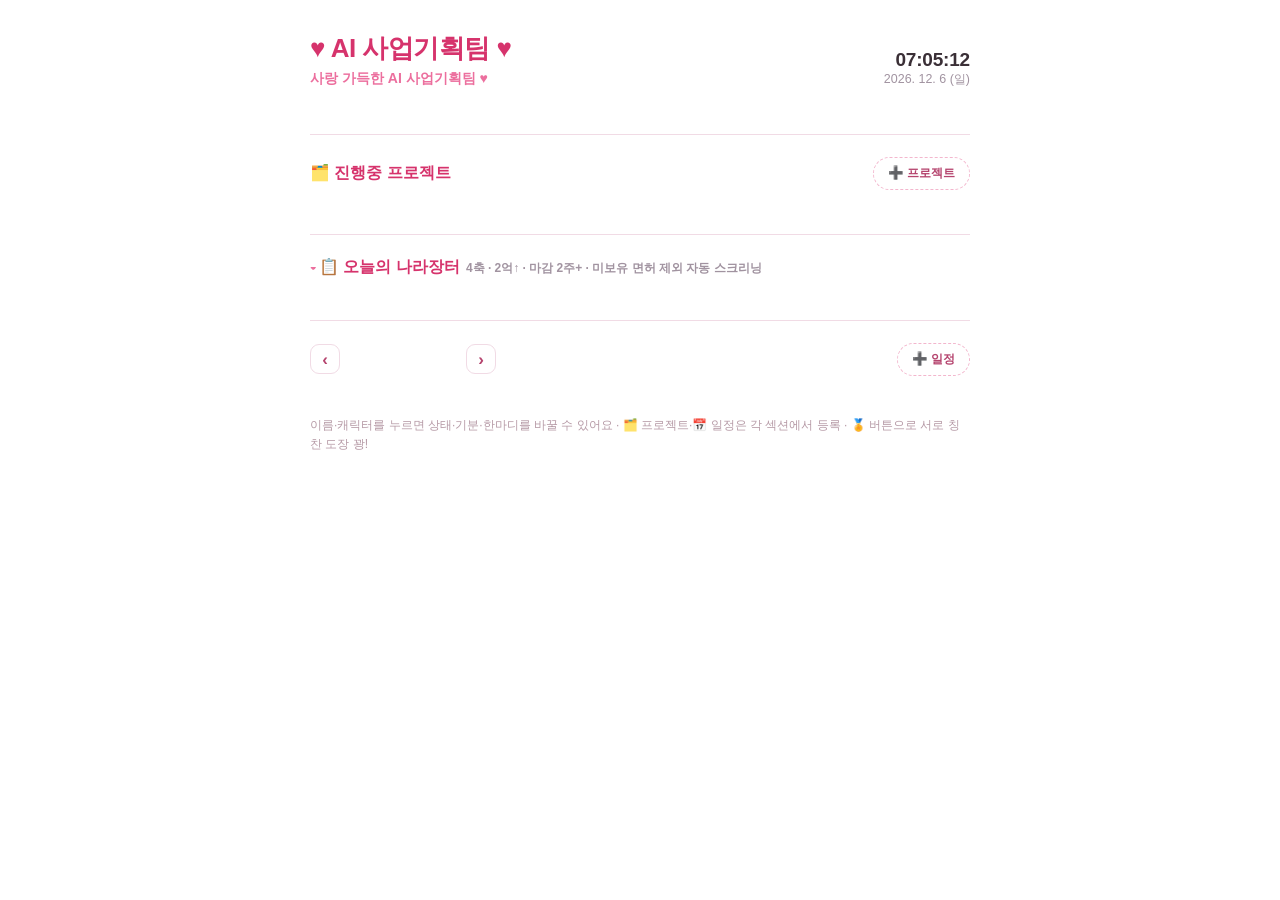
==== index.html @ 20c9d768 "apple-design 검수 반영(모션·rem 타이포·다크모드·접근성) + 나라장터 섹션 원본 병합 보존" ====
<!doctype html>
<html lang="ko">
<head>
<meta charset="utf-8">
<meta name="viewport" content="width=device-width, initial-scale=1">
<title>♥ AI 사업기획팀 ♥ 현황 보드</title>
<link rel="stylesheet" as="style" crossorigin href="https://cdn.jsdelivr.net/gh/orioncactus/pretendard@v1.3.9/dist/web/static/pretendard.min.css">
<style>
  :root{ --ink:#3a2f36; --muted:#a193a0; --line:#f1dbe5; --pink:#ec6f9e; --pink-deep:#d6336c;
    --bg:#ffffff; --surface:#ffffff; --scrim:rgba(80,30,55,.4); --chip:#fdeef4; --chip-ink:#b5446e;
    --ease-out:cubic-bezier(.22,1,.36,1); }
  *{box-sizing:border-box; margin:0; padding:0;}
  html{font-size:100%;}
  body{ font-family:"Pretendard","Pretendard Variable",-apple-system,BlinkMacSystemFont,"Malgun Gothic",sans-serif;
    color:var(--ink); background:var(--bg); min-height:100vh; -webkit-font-smoothing:antialiased; padding:2.125rem 1.375rem 4.375rem;}
  .wrap{max-width:660px; margin:0 auto;}
  .top{display:flex; align-items:flex-end; justify-content:space-between; gap:14px;}
  .title h1{font-size:1.625rem; font-weight:800; letter-spacing:-.02em; line-height:1.1; color:var(--pink-deep);}
  .title p{color:var(--pink); font-size:.875rem; margin-top:7px; font-weight:600;}
  .clock{text-align:right; color:var(--muted); font-size:.78rem;}
  .clock b{display:block; color:var(--ink); font-size:1.1875rem; font-weight:800; letter-spacing:-.01em;}
  .clock .live{display:inline-block; margin-top:5px; font-size:.6875rem; font-weight:700; padding:3px 9px; border-radius:999px;}
  .live.on{background:#e6f7ee; color:#1d9e60;} .live.off{background:#f3eef1; color:#a193a0;}
  .ticker{display:flex; gap:8px; flex-wrap:wrap; margin:16px 0 4px;}
  .tchip{display:inline-flex; align-items:center; gap:6px; background:var(--chip); color:var(--chip-ink); font-weight:700; font-size:.78rem; padding:7px 13px; border-radius:999px;}
  .tchip.heart{animation:beat 1.3s ease-in-out infinite; will-change:transform;} @keyframes beat{0%,100%{transform:scale(1)} 50%{transform:scale(1.08)}}
  .chips{display:flex; gap:16px; margin:18px 2px 6px; flex-wrap:wrap;}
  .chip{cursor:pointer; font-size:.8125rem; color:var(--muted); font-weight:700; padding-bottom:6px; border-bottom:2px solid transparent; user-select:none; display:inline-flex; align-items:center; gap:6px;}
  .chip:hover{color:var(--pink-deep);} .chip.on{color:var(--pink-deep); border-bottom-color:var(--pink);}
  .chip .dot{width:7px; height:7px; border-radius:50%;} .chip b{font-weight:800;}
  .list{margin-top:4px;}
  .member{display:flex; align-items:flex-start; gap:15px; padding:18px 4px;}
  .member + .member{border-top:1px solid var(--line);}
  .avatar{width:56px; height:56px; border-radius:50%; overflow:hidden; flex:none; background:var(--surface); border:2.5px solid var(--c,var(--pink)); cursor:pointer;}
  .avatar img{width:100%; height:100%; object-fit:cover;}
  .info{flex:1; min-width:0;}
  .namerow{display:flex; align-items:center; gap:8px; flex-wrap:wrap;}
  .name{font-weight:800; font-size:1.0625rem; letter-spacing:-.015em; cursor:pointer;} .name:hover{color:var(--pink-deep);}
  .stamps{display:inline-flex; gap:5px; flex-wrap:wrap;}
  .sbadge{background:#fff5d6; border:1px solid #f3e3a8; border-radius:999px; font-size:.71875rem; font-weight:700; color:#9a7b1e; padding:1px 7px;}
  .statusline{margin-top:6px; font-size:.8125rem; font-weight:700; display:flex; align-items:center; gap:7px; flex-wrap:wrap;}
  .statusline .dot{width:9px; height:9px; border-radius:50%; background:var(--c);}
  .statusline .st{color:var(--c); font-weight:800;} .statusline .sub{color:#7a6670;}
  .mood{font-size:.71875rem; font-weight:700; padding:2px 8px; border-radius:999px;}
  .saying{margin-top:10px; font-size:.90625rem; color:#86596b; font-weight:600; line-height:1.5;}
  .saying .q{color:var(--pink); margin-right:6px;} .saying .ph{color:#cdb3bf; font-weight:500;}
  .rcol{flex:none; display:flex; flex-direction:column; align-items:flex-end; gap:6px; text-align:right;}
  .time{color:#c2adb6; font-size:.6875rem;}
  .offw{font-size:.71875rem; font-weight:700;}
  .stampbtn{border:1px solid var(--line); background:var(--surface); border-radius:999px; font:inherit; font-size:.71875rem; font-weight:700; color:#b5446e; padding:5px 10px; cursor:pointer;}
  .stampbtn:hover{background:#fdeef4; border-color:var(--pink);}
  .foot{margin-top:26px; color:#b69aa6; font-size:.75rem; line-height:1.6;}
  .chat{margin-top:30px; border-top:1px solid var(--line); padding-top:22px;}
  .chat-title{font-weight:800; font-size:16px; color:var(--pink-deep); margin-bottom:14px;}
  .chat-log{display:flex; flex-direction:column; gap:14px; max-height:360px; overflow-y:auto; margin-bottom:12px; padding-right:4px;}
  .bubble{align-self:flex-start; max-width:86%;}
  .bwho{font-size:12px; font-weight:800; color:#b5446e; margin:0 0 3px 3px;}
  .bcontent{background:#fdf0f6; border:1px solid #f3d8e6; border-radius:14px; padding:9px 13px; font-size:14px; color:#5b4a52; line-height:1.45;}
  .bcontent img{max-width:100%; border-radius:10px; display:block; margin-top:6px;}
  .bt{font-size:10.5px; color:#c2adb6; margin:4px 0 0 4px;}
  .reacts{display:flex; gap:6px; margin:6px 0 0 2px;}
  .react{border:1px solid var(--line); background:#fff; border-radius:999px; font:inherit; font-size:12px; font-weight:700; color:#7a6670; padding:3px 9px; cursor:pointer;}
  .react:hover{background:#fdeef4; border-color:var(--pink);} .react.has{background:#fde4ee; border-color:#f3b6cd; color:#d6336c;}
  .chat-empty{color:#cdb3bf; font-size:13px; padding:8px 0;}
  .chat-input{display:flex; gap:8px; align-items:center;}
  .who-sel{border:1.5px solid var(--line); border-radius:999px; padding:10px 12px; font:inherit; font-size:13px; font-weight:700; color:#7a6670; outline:0; flex:none; background:#fff; cursor:pointer;}
  .chat-input input[type=text]{flex:1; border:1.5px solid var(--line); border-radius:999px; padding:11px 16px; font:inherit; font-size:14px; outline:0;}
  .chat-input input[type=text]:focus{border-color:var(--pink);}
  .att{border:1.5px solid var(--line); background:#fff; border-radius:50%; width:42px; height:42px; cursor:pointer; font-size:17px; flex:none;}
  .send{border:0; background:var(--pink); color:#fff; font:inherit; font-weight:700; padding:11px 18px; border-radius:999px; cursor:pointer; flex:none;}
  .att-preview img{max-height:90px; border-radius:10px; border:1px solid var(--line); vertical-align:middle;}
  .att-preview button{margin-left:8px; background:#f6e8ef; border:0; border-radius:8px; padding:6px 10px; cursor:pointer; font:inherit; font-size:12px; color:#8a6670;}
  .ov{position:fixed; inset:0; background:var(--scrim); display:flex; align-items:center; justify-content:center; padding:20px; z-index:50; opacity:0; visibility:hidden; pointer-events:none; transition:opacity .22s ease, visibility .22s; -webkit-backdrop-filter:saturate(.92) blur(3px); backdrop-filter:saturate(.92) blur(3px);}
  .ov.open{opacity:1; visibility:visible; pointer-events:auto;}
  .modal{background:var(--surface); border-radius:18px; width:100%; max-width:400px; max-height:88vh; overflow-y:auto; padding:22px; box-shadow:0 24px 60px rgba(120,30,70,.3); transform:scale(.92) translateY(10px); opacity:0; transform-origin:var(--mo,50% 50%); transition:transform .34s var(--ease-out), opacity .2s ease;}
  .ov.open .modal{transform:scale(1) translateY(0); opacity:1;}
  .mhead{display:flex; align-items:center; gap:12px; margin-bottom:14px;}
  .mhead .avatar{width:50px; height:50px; cursor:default;}
  .mhead h3{font-size:1.0625rem; font-weight:800; letter-spacing:-.01em;} .mhead .sub{color:var(--muted); font-size:.75rem; margin-top:2px;}
  .modal label{display:block; font-size:.78rem; font-weight:700; color:#7a6670; margin:14px 0 7px;}
  .opts{display:grid; gap:7px;}
  .opts button{border:1.5px solid var(--line); background:var(--surface); border-radius:11px; padding:9px 4px; cursor:pointer; font:inherit; font-size:.75rem; font-weight:700; color:var(--muted); display:flex; flex-direction:column; align-items:center; gap:4px;}
  .opts button .d{width:9px; height:9px; border-radius:50%;}
  .modal textarea{width:100%; border:1.5px solid var(--line); border-radius:11px; padding:11px 12px; font:inherit; font-size:.875rem; resize:none; outline:0; background:var(--surface); color:var(--ink);} .modal textarea:focus{border-color:var(--pink);}
  .mbtns{display:flex; gap:8px; margin-top:20px;}
  .mbtns .btn{flex:1; border:0; background:var(--pink); color:#fff; font:inherit; font-weight:700; font-size:.8125rem; padding:12px 14px; border-radius:11px; cursor:pointer;}
  .ghost{background:#f6e8ef !important; color:#8a6670 !important;}
  .stampgrid{display:grid; grid-template-columns:repeat(2,1fr); gap:8px;}
  .stampgrid button{border:1.5px solid var(--line); background:var(--surface); border-radius:12px; padding:14px 6px; cursor:pointer; font:inherit; font-size:.8125rem; font-weight:700; color:#7a6670; display:flex; flex-direction:column; align-items:center; gap:6px;}
  .stampgrid button:hover{background:#fff8e6; border-color:#f3e3a8;} .stampgrid .e{font-size:1.5rem;}

  .addchip{cursor:pointer; background:var(--surface); border:1px dashed #f3b6cd; color:#b5446e;}
  .tchip.evt{cursor:pointer;}
  .spin{font-size:1.875rem; font-weight:800; color:var(--pink-deep); text-align:center; padding:22px 0; min-height:84px; display:flex; align-items:center; justify-content:center;}
  .modal input[type=text],.modal input[type=date]{width:100%; border:1.5px solid var(--line); border-radius:11px; padding:11px 12px; font:inherit; font-size:.875rem; outline:0; background:var(--surface); color:var(--ink);}
  .modal select{width:100%; border:1.5px solid var(--line); border-radius:11px; padding:11px 12px; font:inherit; font-size:.875rem; outline:0; background:var(--surface); color:var(--ink); cursor:pointer;}
  .modal input:focus,.modal select:focus{border-color:var(--pink);}
  .proj-sec{margin-top:30px; border-top:1px solid var(--line); padding-top:22px;}
  .proj-head{display:flex; align-items:center; gap:8px; margin-bottom:14px;}
  .proj-title{font-weight:800; font-size:1rem; color:var(--pink-deep);}
  .proj-list{display:flex; flex-direction:column; gap:9px;}
  .proj-item{display:flex; align-items:flex-start; gap:11px; padding:13px 15px; border:1px solid var(--line); border-radius:12px; background:var(--surface); cursor:pointer;}
  .proj-item:hover{border-color:#f3b6cd; background:#fffafc;}
  .proj-item .pj-dot{width:10px; height:10px; border-radius:50%; flex:none; margin-top:4px;}
  .proj-item .pj-body{flex:1; min-width:0;}
  .proj-item .pj-nrow{display:flex; align-items:center; gap:9px; flex-wrap:wrap;}
  .proj-item .pj-name{font-weight:800; font-size:.90625rem; color:#5b4a52;}
  .proj-item .pj-who{font-size:.75rem; font-weight:700; color:#b5446e; background:#fdeef4; border-radius:999px; padding:3px 10px; flex:none;}
  .proj-item .pj-content{margin-top:6px; font-size:.8125rem; color:#7a6670; line-height:1.5; white-space:pre-wrap; word-break:break-word;}
  .proj-item .pj-content.ph{color:#cdb3bf; font-style:normal;}
  .proj-empty{color:#cdb3bf; font-size:.8125rem; padding:6px 2px;}
  .cal-sec{margin-top:30px; border-top:1px solid var(--line); padding-top:22px;}
  .cal-head{display:flex; align-items:center; gap:8px; margin-bottom:14px;}
  .cal-title{font-weight:800; font-size:1rem; color:var(--pink-deep); min-width:110px; text-align:center;}
  .cal-nav{border:1px solid var(--line); background:var(--surface); border-radius:9px; width:30px; height:30px; cursor:pointer; font-size:1.0625rem; color:#b5446e; font-weight:800; line-height:1;}
  .cal-nav:hover{background:#fdeef4; border-color:var(--pink);}
  .cal-add{margin-left:auto; border:1px dashed #f3b6cd; background:var(--surface); color:#b5446e; border-radius:999px; padding:7px 14px; font:inherit; font-weight:700; font-size:.78rem; cursor:pointer;}
  .cal-add:hover{background:#fdeef4;}
  .cal-grid{display:grid; grid-template-columns:repeat(7,1fr); gap:5px;}
  .cal-dow{text-align:center; font-size:.71875rem; font-weight:800; color:#a193a0; padding:3px 0;}
  .cal-cell{min-height:80px; border:1px solid var(--line); border-radius:10px; padding:5px 5px 6px; display:flex; flex-direction:column; gap:3px; background:var(--surface); overflow:hidden; cursor:pointer;}
  .cal-cell:hover{border-color:#f3b6cd;} .cal-cell.empty{background:transparent; border:0; cursor:default;} .cal-cell.empty:hover{border:0;}
  .cal-cell.today{border-color:var(--pink); background:#fdf0f6;}
  .cal-cell.off{background:#f4eff2;} .cal-cell.off.today{background:#fdf0f6;}
  .cal-cell.holiday{background:#fdeeee;} .cal-cell.holiday .cal-daynum{color:#e5586e;}
  .cal-daynum{display:flex; align-items:center; justify-content:space-between; gap:3px; font-size:.6875rem; font-weight:800; color:#8a6670;}
  .cal-cell.sun .cal-daynum{color:#e5586e;} .cal-cell.sat .cal-daynum{color:#6fa8dc;}
  .cal-off{font-size:.53rem; font-weight:800; color:#bfa9b5; background:#e9dfe6; border-radius:5px; padding:1px 4px; letter-spacing:.03em; flex:none;}
  .cal-hol{font-size:.53rem; font-weight:800; color:#e5586e; background:#fbd8d8; border-radius:5px; padding:1px 4px; min-width:0; white-space:nowrap; overflow:hidden; text-overflow:ellipsis;}
  .cal-nat{font-size:.53rem; font-weight:800; color:#6f8fc7; background:#e2ebf8; border-radius:5px; padding:1px 4px; min-width:0; white-space:nowrap; overflow:hidden; text-overflow:ellipsis;}
  .cal-ev{font-size:.65625rem; font-weight:700; color:#fff; border-radius:6px; padding:2px 5px; cursor:pointer; overflow:hidden; line-height:1.3;}
  .cal-ev .ce-who{display:block; font-weight:800; white-space:nowrap; overflow:hidden; text-overflow:ellipsis;}
  .cal-ev .ce-title{display:block; font-weight:600; opacity:.95; white-space:nowrap; overflow:hidden; text-overflow:ellipsis;}
  @media(max-width:520px){ .cal-cell{min-height:60px;} .cal-ev{font-size:.5625rem; padding:1px 3px;} }

  /* ── 오늘의 나라장터 (자동 스크리닝) ── */
  .nara-sec{margin-top:30px; border-top:1px solid var(--line); padding-top:22px;}
  .nara-head{display:flex; justify-content:space-between; align-items:baseline; margin-bottom:12px; flex-wrap:wrap; gap:6px; cursor:pointer; user-select:none;}
  #naraCaret{font-size:.75rem; color:var(--pink); margin-right:3px;}
  .nara-title{font-size:1rem; font-weight:800; color:var(--pink-deep);}
  .nara-title .nara-subt{font-size:.75rem; font-weight:600; color:var(--muted); margin-left:6px;}
  .nara-upd{font-size:.71875rem; color:var(--muted);}
  .nara-list{display:flex; flex-direction:column; gap:9px;}
  .nara-item{display:flex; align-items:center; gap:11px; background:var(--surface); border:1px solid var(--line); border-radius:13px; padding:11px 14px; text-decoration:none; color:var(--ink); transition:transform .1s ease-out, border-color .15s ease, box-shadow .15s ease;}
  .nara-item:hover{border-color:var(--pink); box-shadow:0 2px 10px rgba(236,111,158,.13);}
  .nara-item:active{transform:scale(.99);}
  .nara-score{flex:0 0 auto; width:46px; height:46px; border-radius:11px; display:flex; flex-direction:column; align-items:center; justify-content:center; color:#fff; font-weight:800; font-size:1rem; line-height:1;}
  .nara-score small{font-size:.53rem; font-weight:700; opacity:.95; margin-top:2px;}
  .nara-main{flex:1; min-width:0;}
  .nara-name{font-weight:700; font-size:.84375rem; line-height:1.35; margin-bottom:4px;}
  .nara-meta{font-size:.71875rem; color:var(--muted); display:flex; gap:9px; flex-wrap:wrap; align-items:center;}
  .axis{font-size:.65625rem; font-weight:800; padding:2px 9px; border-radius:20px;}
  .axis-g{background:#e6f7ec; color:#127a3e;} .axis-c{background:#fff3e0; color:#b25e00;} .axis-o{background:#eef1f6; color:#5b6472;}
  .nara-dday{font-weight:800; color:#2f7d3e;}
  .nara-dday.urgent{color:#d6336c;}
  .nara-empty{color:var(--muted); font-size:.8125rem; text-align:center; padding:18px; background:var(--surface); border:1px dashed var(--line); border-radius:13px;}

  /* ── §1 즉시 눌림 피드백 + §16 키보드 포커스 ── */
  button,.chip,.tchip.evt,.proj-item,.cal-cell,.cal-nav,.cal-add,.avatar,.stampbtn,.addchip,.mbtns .btn,.opts button,.stampgrid button,.react{ transition:transform .1s ease-out, background-color .15s ease, border-color .15s ease, color .15s ease; }
  button:active,.chip:active,.tchip.evt:active,.proj-item:active,.cal-nav:active,.cal-add:active,.avatar:active,.stampbtn:active,.addchip:active,.mbtns .btn:active,.opts button:active,.stampgrid button:active,.react:active{ transform:scale(.97); }
  .cal-cell:active{ transform:scale(.98); }
  :focus-visible{ outline:2px solid var(--pink); outline-offset:2px; border-radius:8px; }
  .field-err{ border-color:#e5586e !important; }
  .field-msg{ color:#e5586e; font-size:.71875rem; font-weight:700; margin-top:6px; }

  /* ── §14 접근성: 모션 축소 ── */
  @media (prefers-reduced-motion:reduce){
    .tchip.heart{ animation:none; }
    .ov{ transition:opacity .18s ease, visibility .18s; }
    .modal{ transition:opacity .18s ease; transform:none; }
    .ov.open .modal{ transform:none; }
    button:active,.chip:active,.tchip.evt:active,.proj-item:active,.cal-cell:active,.cal-nav:active,.cal-add:active,.avatar:active,.stampbtn:active,.addchip:active,.mbtns .btn:active,.opts button:active,.stampgrid button:active,.react:active{ transform:none; }
  }
  /* ── §14 접근성: 투명도 축소 ── */
  @media (prefers-reduced-transparency:reduce){
    .ov{ -webkit-backdrop-filter:none; backdrop-filter:none; background:rgba(60,20,40,.62); }
  }
  /* ── §14 접근성: 고대비 ── */
  @media (prefers-contrast:more){
    :root{ --line:#c07a9c; --muted:#6b5560; }
    .cal-cell,.proj-item,.modal,.stampbtn,.opts button,.cal-nav,.stampgrid button{ border-color:#b0678c; }
  }
  /* ── §16 Craft: 다크 모드 ── */
  @media (prefers-color-scheme:dark){
    :root{ --ink:#f2e7ed; --muted:#b79fac; --line:#3a2b34; --pink:#f083ac; --pink-deep:#ff9ec1;
      --bg:#181216; --surface:#241a20; --scrim:rgba(0,0,0,.62); --chip:#3a2530; --chip-ink:#f5a7c5; }
    .sbadge{ background:#3a2f16; border-color:#5c4a1e; color:#e8cf82; }
    .statusline .sub{ color:#c4a9b5; }
    .saying{ color:#d9b9c8; } .saying .ph{ color:#7a6470; }
    .time{ color:#8a7480; }
    .stampbtn:hover{ background:#3a2530; }
    .foot{ color:#9a8490; }
    .proj-item:hover{ background:#2c2028; border-color:#5a3f4c; }
    .proj-item .pj-name{ color:#ecdfe6; }
    .proj-item .pj-who{ background:#3a2530; color:#f5a7c5; }
    .proj-item .pj-content{ color:#c4a9b5; } .proj-item .pj-content.ph{ color:#7a6470; }
    .proj-empty{ color:#7a6470; }
    .cal-nav,.cal-add{ color:#f5a7c5; } .cal-nav:hover,.cal-add:hover{ background:#3a2530; }
    .cal-dow{ color:#b79fac; }
    .cal-cell:hover{ border-color:#5a3f4c; }
    .cal-cell.today{ background:#3a2530; }
    .cal-cell.off{ background:#1f1820; } .cal-cell.off.today{ background:#3a2530; }
    .cal-cell.holiday{ background:#3a1f24; } .cal-cell.holiday .cal-daynum{ color:#ff9b9b; }
    .cal-daynum{ color:#c4a9b5; }
    .cal-cell.sun .cal-daynum{ color:#ff9b9b; } .cal-cell.sat .cal-daynum{ color:#8fbdf0; }
    .cal-off{ background:#332630; color:#a891a0; }
    .cal-hol{ background:#5a2b2b; color:#ffb3b3; }
    .cal-nat{ background:#2a3a52; color:#a9c6ef; }
    .mhead h3{ color:var(--ink); }
    .modal label{ color:#c4a9b5; }
    .opts button{ color:#b79fac; }
    .ghost{ background:#3a2530 !important; color:#e6c8d4 !important; }
    .bcontent{ background:#2c2028; border-color:#3a2b34; color:#e0d0d8; }
    .nara-item:hover{ box-shadow:0 2px 12px rgba(0,0,0,.45); }
    .nara-dday{ color:#5fd08a; } .nara-dday.urgent{ color:#ff9ec1; }
  }
</style>
</head>
<body>
<div class="wrap">
  <div class="top">
    <div class="title"><h1>♥ AI 사업기획팀 ♥</h1><p>사랑 가득한 AI 사업기획팀 ♥</p></div>
    <div class="clock"><b id="clk">--:--</b><span id="cdate"></span></div>
  </div>
  <div class="ticker" id="ticker"></div>
  <div class="list" id="list"></div>
  <div class="proj-sec">
    <div class="proj-head">
      <div class="proj-title">🗂️ 진행중 프로젝트</div>
      <button class="cal-add" id="projAdd">➕ 프로젝트</button>
    </div>
    <div class="proj-list" id="projList"></div>
  </div>
  <div class="nara-sec">
    <div class="nara-head" id="naraHead">
      <div class="nara-title"><span id="naraCaret">▾</span>📋 오늘의 나라장터<span class="nara-subt">4축 · 2억↑ · 마감 2주+ · 미보유 면허 제외 자동 스크리닝</span></div>
      <div class="nara-upd" id="naraUpd"></div>
    </div>
    <div class="nara-list" id="naraList"></div>
  </div>
  <div class="cal-sec">
    <div class="cal-head">
      <button class="cal-nav" id="calPrev">‹</button>
      <div class="cal-title" id="calTitle"></div>
      <button class="cal-nav" id="calNext">›</button>
      <button class="cal-add" id="calAdd">➕ 일정</button>
    </div>
    <div class="cal-grid" id="calGrid"></div>
  </div>
  <div class="foot">이름·캐릭터를 누르면 상태·기분·한마디를 바꿀 수 있어요 · 🗂️ 프로젝트·📅 일정은 각 섹션에서 등록 · 🏅 버튼으로 서로 칭찬 도장 꽝!</div>
</div>

<div class="ov" id="ov">
  <div class="modal">
    <div class="mhead"><div class="avatar"><img id="mFace" src="" alt=""></div><div><h3 id="mTitle"></h3><div class="sub" id="mSub"></div></div></div>
    <label>상태</label>
    <div class="opts" id="stsel" style="grid-template-columns:repeat(2,1fr)"></div>
    <div id="subWrap" style="display:none"><label id="subLabel">세부</label><div class="opts" id="subsel"></div></div>
    <label>오늘의 기분</label>
    <div class="opts" id="moodsel" style="grid-template-columns:repeat(4,1fr)"></div>
    <label>오늘 한마디 💬</label>
    <textarea id="mMsg" rows="2" placeholder="오늘 하고 싶은 말 한마디!"></textarea>
    <div class="mbtns"><button class="btn ghost" id="mCancel">취소</button><button class="btn" id="mSave">저장</button></div>
  </div>
</div>
<div class="ov" id="sov">
  <div class="modal">
    <h3 id="sTitle" style="font-size:16px;font-weight:800;margin-bottom:4px"></h3>
    <div class="sub" style="color:#a193a0;font-size:12px;margin-bottom:14px">칭찬 도장을 꽝! 찍어주세요 🏅</div>
    <div class="stampgrid" id="stampgrid"></div>
    <div class="mbtns"><button class="btn ghost" id="sCancel" style="flex:1">닫기</button></div>
  </div>
</div>

<div class="ov" id="eov"><div class="modal">
  <h3 style="font-size:16px;font-weight:800;margin-bottom:12px">📌 팀 일정 추가</h3>
  <label style="display:block;font-size:12.5px;font-weight:700;color:#7a6670;margin:0 0 7px">일정 이름</label>
  <input type="text" id="evName" placeholder="예) 제안서 마감">
  <label style="display:block;font-size:12.5px;font-weight:700;color:#7a6670;margin:14px 0 7px">날짜</label>
  <input type="date" id="evDate">
  <div class="mbtns"><button class="btn ghost" id="evCancel">취소</button><button class="btn" id="evSave">추가</button></div>
</div></div>
<div class="ov" id="projov"><div class="modal">
  <h3 id="projModalTitle" style="font-size:16px;font-weight:800;margin-bottom:4px">🗂️ 프로젝트 등록</h3>
  <div class="sub" style="color:#a193a0;font-size:12px;margin-bottom:6px">프로젝트 정보와 진행 내용을 기재하세요</div>
  <label>프로젝트명</label>
  <input type="text" id="projName" placeholder="예) JDC sLLM 구축">
  <label>담당</label>
  <select id="projWho"></select>
  <label>📝 내용 (진행상황·할 일·메모)</label>
  <textarea id="projContent" rows="6" placeholder="진행상황, 할 일, 참고사항 등을 자유롭게 적어주세요"></textarea>
  <div class="mbtns"><button class="btn ghost" id="projDelete" style="display:none;flex:0 0 auto;padding:12px 16px">삭제</button><button class="btn ghost" id="projCancel">취소</button><button class="btn" id="projSave">등록</button></div>
</div></div>
<div class="ov" id="calov"><div class="modal">
  <h3 id="calModalTitle" style="font-size:16px;font-weight:800;margin-bottom:4px">📅 일정 추가</h3>
  <div class="sub" style="color:#a193a0;font-size:12px;margin-bottom:6px">누가·무슨 일정·어디·어떤 프로젝트인지 적어주세요</div>
  <label>누구</label>
  <select id="calWho"></select>
  <label>무슨 일정</label>
  <input type="text" id="calTitleIn" placeholder="예) 발주처 미팅, 착수보고회">
  <label>어디 (장소)</label>
  <input type="text" id="calPlace" placeholder="예) 대구시청, 온라인">
  <label>프로젝트</label>
  <select id="calProjSel" style="margin-bottom:8px"><option value="">— 등록된 프로젝트에서 선택 —</option></select>
  <input type="text" id="calProject" placeholder="직접 입력하거나 위에서 선택">
  <label>날짜</label>
  <input type="date" id="calDate">
  <div class="mbtns"><button class="btn ghost" id="calDelete" style="display:none;flex:0 0 auto;padding:12px 16px">삭제</button><button class="btn ghost" id="calCancel">취소</button><button class="btn" id="calSave">추가</button></div>
</div></div>
<div class="ov" id="cov"><div class="modal">
  <h3 style="font-size:16px;font-weight:800;text-align:center">☕ 오늘 커피 룰렛</h3>
  <div style="color:#a193a0;font-size:12px;margin:4px 0 6px;text-align:center">두구두구… 오늘 누가 쏘나!</div>
  <div class="spin" id="spin">☕</div>
  <div class="mbtns"><button class="btn" id="cSpin">돌리기!</button><button class="btn ghost" id="cClose">닫기</button></div>
</div></div>
<script src="https://www.gstatic.com/firebasejs/10.12.2/firebase-app-compat.js"></script>
<script src="https://www.gstatic.com/firebasejs/10.12.2/firebase-database-compat.js"></script>
<script>
const firebaseConfig = {
  apiKey: "AIzaSyDerROVp0gBbuClRdhNAn42uv1FjnoaOKQ",
  authDomain: "young-94e97.firebaseapp.com",
  databaseURL: "https://young-94e97-default-rtdb.asia-southeast1.firebasedatabase.app",
  projectId: "young-94e97",
  storageBucket: "young-94e97.firebasestorage.app",
  messagingSenderId: "320869908269",
  appId: "1:320869908269:web:9a204ef6ae3423e81e5da4"
};

const FACES = {"thinking": "[data-uri]", "happy": "[data-uri]", "sleeping": "[data-uri]", "error": "[data-uri]", "typing": "[data-uri]", "idle": "[data-uri]", "wave": "[data-uri]"};
const STATUSES = { working:"업무중", field:"외근중", meeting:"회의중", resting:"휴식중", leave:"연차" };
const STCOLOR = { working:"#6fa8dc", field:"#2fa39b", meeting:"#a98fda", resting:"#f2906b", leave:"#cf7fa8" };
const SUB = {
  working: { busy:{l:"완전바쁨",e:"🔥",c:"#e5586e"}, busy2:{l:"조금바쁨",e:"⚡",c:"#f2a154"}, free:{l:"한가함",e:"🌿",c:"#6fa8dc"} },
  resting: { coffee:{l:"커피",e:"☕",c:"#b5836a"}, walk:{l:"산책",e:"🌳",c:"#7ba7b5"}, lounge:{l:"휴게실",e:"🛋️",c:"#a98fda"} },
};
const SUBLABEL = { working:"업무 강도", resting:"휴식 종류" };
const MOODS = { good:{l:"기분좋음",e:"😊",c:"#ec6f9e"}, hangover:{l:"숙취",e:"🥴",c:"#9b7fd0"}, dnd:{l:"말걸지마시오",e:"🤐",c:"#e5586e"} };
const STAMPS = { star:{l:"오늘의 일잘러",e:"🏅"}, clap:{l:"수고했어",e:"👏"}, thanks:{l:"고마워",e:"🙏"}, love:{l:"최고야",e:"😍"} };
const REACTIONS = { kk:"ㅋㅋ", up:"👍", heart:"❤️" };
// 출퇴근 시간 [시작, 종료] (시 단위, .5=30분)
const WORKHOURS = { "하이슬":[8,17], "신지영":[8,17], "정서연":[8,17], "지희애":[8.5,17.5] };
// 2026 공휴일(대체공휴일 포함) — 매년 갱신 필요
/* 국경일·기념일(쉬는 날 아님, 근무일). MM-DD 키, 매년 반복 */
const NATIONAL = {};
const HOLIDAYS = { "2026-01-01":"신정","2026-02-16":"설날 연휴","2026-02-17":"설날","2026-02-18":"설날 연휴","2026-03-02":"삼일절 대체","2026-05-05":"어린이날","2026-05-25":"부처님오신날 대체","2026-06-06":"현충일","2026-07-17":"제헌절","2026-08-17":"광복절 대체","2026-09-24":"추석 연휴","2026-09-25":"추석","2026-09-28":"추석 대체","2026-10-05":"개천절 대체","2026-10-09":"한글날","2026-12-25":"성탄절","2027-01-01":"신정","2027-02-08":"설날 연휴","2027-02-09":"설날","2027-02-10":"설날 연휴","2027-03-01":"삼일절","2027-05-05":"어린이날","2027-07-17":"제헌절" };
const SEED = {
  u1:{name:"하이슬", status:"working", sub:"busy",   msg:"오늘 너무 바빠.....", order:1},
  u2:{name:"신지영", status:"meeting", sub:null,     msg:"월루중", order:2},
  u3:{name:"정서연", status:"resting", sub:"coffee", msg:"사장님 나빠요", order:3},
  u4:{name:"지희애", status:"working", sub:"free",   msg:"안녕하세요!", order:4},
};
let DATA=[], PROJECTS=[], filter="all", editId=null, editStatus=null, editSub=null, editMood=null, stampTarget=null;
/* ── 모달 앵커(트리거 위치)·Esc 닫기·인라인 검증 ── */
let lastPoint=null;
document.addEventListener("pointerdown", function(e){ lastPoint={x:e.clientX, y:e.clientY}; }, true);
document.addEventListener("keydown", function(e){ if(e.key==="Escape"){ document.querySelectorAll(".ov.open").forEach(function(o){ o.classList.remove("open"); }); } });
function anchorOv(id){ const ov=document.getElementById(id); if(!ov) return; const modal=ov.querySelector(".modal"); if(!modal) return; if(lastPoint){ const r=modal.getBoundingClientRect(); const ox=Math.max(0,Math.min(r.width, lastPoint.x-r.left)); const oy=Math.max(0,Math.min(r.height, lastPoint.y-r.top)); modal.style.transformOrigin=ox+"px "+oy+"px"; } else { modal.style.transformOrigin="50% 50%"; } document.getElementById(id).classList.add("open"); }
function flagField(id,msg){ const el=document.getElementById(id); if(!el) return; el.classList.add("field-err"); let m=el.parentNode.querySelector('.field-msg[data-for="'+id+'"]'); if(!m){ m=document.createElement("div"); m.className="field-msg"; m.setAttribute("data-for",id); el.insertAdjacentElement("afterend", m); } m.textContent=msg; el.focus(); el.addEventListener("input", function clr(){ el.classList.remove("field-err"); const mm=el.parentNode.querySelector('.field-msg[data-for="'+id+'"]'); if(mm) mm.remove(); el.removeEventListener("input", clr); }); }
function clearFields(id){ const ov=document.getElementById(id); if(!ov) return; ov.querySelectorAll(".field-err").forEach(function(e){ e.classList.remove("field-err"); }); ov.querySelectorAll(".field-msg").forEach(function(e){ e.remove(); }); }
let EVENTS=[], WEATHER=null, COFFEE=null; const DAYMS=86400000;
let CAL=[], calYM=null; const CALPAL=["#e5586e","#6fa8dc","#2fa39b","#cf7fa8","#f2a154","#a98fda","#b5836a"];
const configured = !String(firebaseConfig.apiKey).startsWith("PASTE");
let db=null;

function isLunch(){ const h=new Date().getHours(); return h>=12 && h<13; }
function eff(m){ if(m.status==="leave") return "leave"; return isLunch()? "lunch" : m.status; }
function ago(ts){ if(!ts) return ""; const m=Math.floor((Date.now()-ts)/60000); if(m<1) return "방금"; if(m<60) return m+"분 전"; const h=Math.floor(m/60); if(h<24) return h+"시간 전"; return Math.floor(h/24)+"일 전"; }
function dt(ts){ const d=new Date(ts||Date.now()); const wk=["일","월","화","수","목","금","토"][d.getDay()]; return (d.getMonth()+1)+"/"+d.getDate()+" ("+wk+") "+String(d.getHours()).padStart(2,"0")+":"+String(d.getMinutes()).padStart(2,"0"); }
function esc(t){ return (t||"").replace(/&/g,"&amp;").replace(/</g,"&lt;").replace(/>/g,"&gt;"); }
function fmtm(mins){ const h=Math.floor(mins/60), m=mins%60; return (h>0? h+"시간 ":"")+m+"분"; }
function fmts(sec){ if(sec<0)sec=0; const h=Math.floor(sec/3600), m=Math.floor((sec%3600)/60), x=sec%60; return (h>0? h+"시간 ":"")+((h>0||m>0)? m+"분 ":"")+x+"초"; }

function isOff(m){
  const d=new Date();
  if(isHol(d)) return true;                 // 주말·공휴일
  const wh=WORKHOURS[m.name]||[9,18];
  const nowS=d.getHours()*3600+d.getMinutes()*60+d.getSeconds();
  return nowS >= Math.round(wh[1]*3600);    // 개인 퇴근시간 경과
}
function visual(m){
  if(m.status==="leave" && !isHol(new Date())) return {face:"happy", label:"🌴 연차", c:"#cf7fa8"};
  if(isOff(m)) return {face:"sleeping", label:(isHol(new Date())?"🌴 휴무":"🌙 퇴근"), c:"#8c84a6"};
  const ek=eff(m);
  if(ek==="lunch")   return {face:"sleeping", label:"점심시간", c:"#ec6f9e"};
  if(ek==="field")   return {face:"wave", label:"외근중", c:"#2fa39b"};
  if(ek==="meeting") return {face:"thinking", label:"회의중",  c:"#a98fda"};
  if(ek==="resting"){ const s=SUB.resting[m.sub]||SUB.resting.coffee; return {face:"happy", label:"휴식중", c:"#f2906b", sub:s}; }
  const sk=(m.sub in SUB.working)? m.sub : "free"; const s=SUB.working[sk];
  const face = sk==="busy"?"error" : sk==="busy2"?"typing" : "idle";
  return {face, label:"업무중", c:s.c, sub:s};
}
function offwork(m){
  const d=new Date();
  if(m.status==="leave" && !isHol(d)) return {t:"🌴 연차", c:"#cf7fa8"};
  if(isHol(d)) return {t:"🌙 오늘 휴무", c:"#c2adb6"};
  const wh=WORKHOURS[m.name]||[9,18];
  const startS=Math.round(wh[0]*3600), endS=Math.round(wh[1]*3600);
  const nowS=d.getHours()*3600+d.getMinutes()*60+d.getSeconds();
  if(nowS < startS) return {t:"🌅 출근 전", c:"#c2adb6"};
  if(nowS >= endS) return {t:"🌙 퇴근 완료", c:"#c2adb6"};
  return {t:"🏠 퇴근까지 "+fmts(endS-nowS), c:"#b5446e"};
}

/* 월급날: 매월 5일, 공휴일·주말이면 다음 영업일 */
function ymd(d){ return d.getFullYear()+"-"+String(d.getMonth()+1).padStart(2,"0")+"-"+String(d.getDate()).padStart(2,"0"); }
function isHol(d){ const w=d.getDay(); return w===0||w===6||(ymd(d) in HOLIDAYS); }
function paydayOf(y,mi){ const d=new Date(y,mi,5); while(isHol(d)) d.setDate(d.getDate()+1); return d; }
function nextPayday(){ const t=new Date(); t.setHours(0,0,0,0); let p=paydayOf(t.getFullYear(),t.getMonth()); if(p<t) p=paydayOf(t.getFullYear(),t.getMonth()+1); return p; }

function ticker(){
  const d=new Date(); const nowS=d.getHours()*3600+d.getMinutes()*60+d.getSeconds(); const el=document.getElementById("ticker");
  let main;
  if(isHol(d)) main=(d.getDay()===0||d.getDay()===6)?"🌴 즐거운 주말! 푹 쉬세요":"🌴 오늘은 휴무! 푹 쉬세요";
  else if(nowS < 12*3600) main="🍱 점심까지 "+fmts(12*3600-nowS);
  else if(nowS < 13*3600) main="🍱 맛점 하세요!";
  else main="💪 오후도 화이팅!";
  const dow=d.getDay(); let fri; if(dow===5) fri="🎉 오늘 불금!"; else { let dd=(5-dow+7)%7; if(dd===0) dd=7; fri="🎉 불금까지 D-"+dd; }
  el.innerHTML="";
  el.appendChild(chip(main,"heart")); el.appendChild(chip(fri));
}
function chip(txt,cls){ const sp=document.createElement("span"); sp.className="tchip"+(cls?(" "+cls):""); sp.textContent=txt; return sp; }
function dday(dstr){ if(!dstr) return -999; const t=new Date(); t.setHours(0,0,0,0); const e=new Date(dstr+"T00:00:00"); return Math.round((e-t)/DAYMS); }
function sameDay(ts){ const a=new Date(ts), b=new Date(); return a.getFullYear()===b.getFullYear()&&a.getMonth()===b.getMonth()&&a.getDate()===b.getDate(); }
function renderChips(){
  const order={all:"전체", working:"업무중", field:"외근중", meeting:"회의중", resting:"휴식중", lunch:"점심시간", leave:"연차"};
  const colorOf={working:"#6fa8dc",field:"#2fa39b",meeting:"#a98fda",resting:"#f2906b",lunch:"#ec6f9e",leave:"#cf7fa8"};
  const cnt={all:DATA.length}; for(const k in order) if(k!=="all") cnt[k]=0;
  DATA.forEach(m=>{cnt[eff(m)]=(cnt[eff(m)]||0)+1;});
  const el=document.getElementById("chips"); el.innerHTML="";
  for(const k in order){ const c=document.createElement("div"); c.className="chip"+(filter===k?" on":"");
    c.innerHTML=(colorOf[k]?'<span class="dot" style="background:'+colorOf[k]+'"></span>':"")+order[k]+' <b>'+(cnt[k]||0)+'</b>';
    c.onclick=()=>{filter=k; render();}; el.appendChild(c); }
}
function render(){
  ticker(); renderProjects();
  const wrap=document.getElementById("list"); wrap.innerHTML="";
  const list=DATA.filter(m=> filter==="all"||eff(m)===filter);
  for(const m of list){
    const v=visual(m); const row=document.createElement("div"); row.className="member"; row.style.setProperty("--c",v.c);
    const av=document.createElement("div"); av.className="avatar"; av.innerHTML='<img src="'+FACES[v.face]+'" alt="">'; av.onclick=()=>openEdit(m.id);
    let stampsHtml=""; if(m.stamps){ for(const k in m.stamps){ if(m.stamps[k]>0 && STAMPS[k]) stampsHtml+='<span class="sbadge">'+STAMPS[k].e+' '+m.stamps[k]+'</span>'; } }
    let moodHtml=""; if(m.mood && MOODS[m.mood]){ const mo=MOODS[m.mood]; moodHtml='<span class="mood" style="background:'+mo.c+'1a;color:'+mo.c+'">'+mo.e+' '+mo.l+'</span>'; }
    const subTxt = v.sub? '<span class="sub">· '+v.sub.e+' '+v.sub.l+'</span>' : "";
    const msgTxt = m.msg? esc(m.msg) : '<span class="ph">오늘 한마디를 남겨보세요</span>';
    const info=document.createElement("div"); info.className="info";
    info.innerHTML='<div class="namerow"><span class="name">'+esc(m.name)+'</span><span class="stamps">'+stampsHtml+'</span></div>'+
      '<div class="statusline"><span class="dot"></span><span class="st">'+v.label+'</span>'+subTxt+moodHtml+'</div>'+
      '<div class="saying"><span class="q">💬</span>'+msgTxt+'</div>';
    info.querySelector(".name").onclick=()=>openEdit(m.id);
    const ow=offwork(m);
    const rcol=document.createElement("div"); rcol.className="rcol";
    rcol.innerHTML='<div class="time">'+ago(m.updated)+'</div><div class="offw" data-name="'+esc(m.name)+'" data-status="'+esc(m.status||"")+'" style="color:'+ow.c+'">'+ow.t+'</div>';
    const sb=document.createElement("button"); sb.className="stampbtn"; sb.textContent="🏅 도장"; sb.onclick=(e)=>{ e.stopPropagation(); openStamp(m.id); };
    rcol.appendChild(sb);
    row.appendChild(av); row.appendChild(info); row.appendChild(rcol); wrap.appendChild(row);
  }
  if(!list.length){ wrap.innerHTML='<div style="color:#c9b3bd;padding:40px 0;text-align:center">표시할 팀원이 없어요.</div>'; }
  renderCal();
}
/* ===== 오늘의 나라장터 ===== */
(function(){
  var head=document.getElementById("naraHead"), list=document.getElementById("naraList"), caret=document.getElementById("naraCaret");
  if(!head||!list) return;
  var collapsed=localStorage.getItem("naraCollapsed")==="1";
  function apply(){ list.style.display=collapsed?"none":"flex"; if(caret) caret.textContent=collapsed?"▸":"▾"; }
  apply();
  head.addEventListener("click", function(){ collapsed=!collapsed; localStorage.setItem("naraCollapsed", collapsed?"1":"0"); apply(); });
})();
function naraEsc(s){return String(s||"").replace(/[&<>"]/g,function(c){return {'&':'&amp;','<':'&lt;','>':'&gt;','"':'&quot;'}[c];});}
function renderNara(data){
  var el=document.getElementById("naraList"); if(!el) return;
  var upd=document.getElementById("naraUpd");
  var cand=(data&&data.candidates)||{};
  var today=new Date(); today.setHours(0,0,0,0);
  function daysLeft(c){ if(!c.deadline) return null; var p=String(c.deadline).split("-"); if(p.length!==3) return null; return Math.round((new Date(+p[0],+p[1]-1,+p[2])-today)/864e5); }
  var arr=Object.keys(cand).map(function(k){return cand[k];})
    .filter(function(c){ var d=daysLeft(c); return d===null || d>=14; }) // 마감 촉박(D-14 미만) 공고 제외
    .sort(function(a,b){return (b.score||0)-(a.score||0);});
  if(upd) upd.textContent=(data&&data.meta&&data.meta.updatedAt)?("🔄 자동갱신 "+data.meta.updatedAt):"";
  if(!arr.length){ el.innerHTML='<div class="nara-empty">오늘 매칭된 공고가 없어요 · 매일 아침 자동 수집됩니다 ☀️</div>'; return; }
  el.innerHTML="";
  arr.slice(0,20).forEach(function(c){
    var band=c.score>=70?"#2fb36b":c.score>=40?"#f2a53a":"#b0b0b0";
    var axisCls=c.axisType==="growth"?"axis-g":c.axisType==="cash"?"axis-c":"axis-o";
    var ddHtml="";
    var d=daysLeft(c); if(d!==null){ ddHtml='<span class="nara-dday">마감 D-'+d+'</span>'; }
    var a=document.createElement("a");
    a.className="nara-item"; a.href=c.url||"#"; a.target="_blank"; a.rel="noopener";
    a.innerHTML='<div class="nara-score" style="background:'+band+'">'+(c.score||0)+'<small>'+(c.band||"")+'</small></div>'+
      '<div class="nara-main"><div class="nara-name">'+naraEsc(c.name)+'</div>'+
      '<div class="nara-meta"><span class="axis '+axisCls+'">'+naraEsc(c.axis)+'</span>'+
      '<span>'+naraEsc(c.org)+'</span>'+
      (c.amount?'<span>💰 '+naraEsc(c.amount)+(c.amount==="미공개"?"":"원")+'</span>':'')+
      ddHtml+
      '</div></div>';
    el.appendChild(a);
  });
}
/* ===== 진행중 프로젝트 ===== */
let editProjId=null;
function renderProjects(){
  const el=document.getElementById("projList"); if(!el) return; el.innerHTML="";
  if(!PROJECTS.length){ el.innerHTML='<div class="proj-empty">아직 등록된 프로젝트가 없어요. ➕ 프로젝트로 추가해보세요!</div>'; return; }
  PROJECTS.forEach(function(p){
    const row=document.createElement("div"); row.className="proj-item";
    const whoTxt=(p.who && p.who!=="팀")? esc(p.who) : "팀 공통";
    const contentHtml = p.content? '<div class="pj-content">'+esc(p.content)+'</div>' : '<div class="pj-content ph">클릭해서 내용을 기재하세요</div>';
    row.innerHTML='<span class="pj-dot" style="background:'+memColor(p.who)+'"></span>'+
      '<div class="pj-body"><div class="pj-nrow"><span class="pj-name">'+esc(p.name)+'</span><span class="pj-who">'+whoTxt+'</span></div>'+contentHtml+'</div>';
    row.onclick=function(){ openProjModal(p); };
    el.appendChild(row);
  });
}
function openProjModal(p){
  editProjId = p? p.id : null;
  const sel=document.getElementById("projWho"); sel.innerHTML="";
  const ot=document.createElement("option"); ot.value="팀"; ot.textContent="팀 공통"; sel.appendChild(ot);
  DATA.forEach(function(m){ const o=document.createElement("option"); o.value=m.name; o.textContent=m.name; sel.appendChild(o); });
  document.getElementById("projName").value = p? p.name : "";
  document.getElementById("projContent").value = p? (p.content||"") : "";
  sel.value = p? (p.who||"팀") : "팀";
  document.getElementById("projModalTitle").textContent = p? "🗂️ 프로젝트 편집" : "🗂️ 프로젝트 등록";
  document.getElementById("projSave").textContent = p? "저장" : "등록";
  document.getElementById("projDelete").style.display = p? "block" : "none";
  clearFields("projov"); anchorOv("projov");
}
function saveProject(){
  const name=document.getElementById("projName").value.trim();
  const who=document.getElementById("projWho").value||"팀";
  const content=document.getElementById("projContent").value.trim();
  if(!name){ flagField("projName","프로젝트명을 입력해주세요."); return; }
  const rec={name:name, who:who, content:content||null};
  if(db){
    if(editProjId){ db.ref("projects/"+editProjId).update(rec); } else { db.ref("projects").push(rec); }
  } else {
    if(editProjId){ const p=PROJECTS.find(function(x){return x.id===editProjId;}); if(p) Object.assign(p,rec); }
    else { rec.id="p"+Date.now(); PROJECTS.push(rec); }
    renderProjects();
  }
  document.getElementById("projov").classList.remove("open");
}
function delProject(id){ if(db){ db.ref("projects/"+id).remove(); } else { PROJECTS=PROJECTS.filter(function(p){return p.id!==id;}); renderProjects(); } }
document.getElementById("projAdd").onclick=function(){ openProjModal(null); };
document.getElementById("projSave").onclick=saveProject;
document.getElementById("projDelete").onclick=function(){ if(editProjId && confirm("이 프로젝트를 삭제할까요?")){ delProject(editProjId); document.getElementById("projov").classList.remove("open"); } };
document.getElementById("projCancel").onclick=function(){ document.getElementById("projov").classList.remove("open"); };
document.getElementById("projov").onclick=function(e){ if(e.target.id==="projov") document.getElementById("projov").classList.remove("open"); };

function previewFace(){ let f; if(editStatus==="meeting")f="thinking"; else if(editStatus==="field")f="wave"; else if(editStatus==="resting")f="happy"; else if(editStatus==="leave")f="happy"; else f=(editSub==="busy"?"error":editSub==="busy2"?"typing":"idle"); document.getElementById("mFace").src=FACES[f]; }
function drawModal(){
  const ss=document.getElementById("stsel"); ss.innerHTML="";
  for(const k in STATUSES){ const b=document.createElement("button"); b.innerHTML='<span class="d" style="background:'+STCOLOR[k]+'"></span>'+STATUSES[k];
    if(k===editStatus){ b.style.borderColor=STCOLOR[k]; b.style.background=STCOLOR[k]+"1a"; b.style.color="#3a2f36"; }
    b.onclick=()=>{ editStatus=k; const o=SUB[k]; editSub=o?((editSub in o)?editSub:Object.keys(o)[0]):null; drawModal(); }; ss.appendChild(b); }
  const opts=SUB[editStatus]; document.getElementById("subWrap").style.display=opts?"block":"none";
  if(opts){ document.getElementById("subLabel").textContent=SUBLABEL[editStatus];
    const bs=document.getElementById("subsel"); bs.style.gridTemplateColumns="repeat("+Object.keys(opts).length+",1fr)"; bs.innerHTML="";
    for(const k in opts){ const o=opts[k]; const btn=document.createElement("button"); btn.innerHTML='<span style="font-size:15px">'+o.e+'</span>'+o.l;
      if(k===editSub){ btn.style.borderColor=o.c; btn.style.background=o.c+"1a"; btn.style.color=o.c; }
      btn.onclick=()=>{ editSub=k; drawModal(); }; bs.appendChild(btn); } }
  const ms=document.getElementById("moodsel"); ms.innerHTML=""; const moodList={none:{l:"없음",e:"➖"}}; for(const k in MOODS) moodList[k]=MOODS[k];
  for(const k in moodList){ const o=moodList[k]; const btn=document.createElement("button"); btn.innerHTML='<span style="font-size:16px">'+o.e+'</span>'+o.l;
    const cur=editMood||"none"; if(k===cur){ const cc=o.c||"#a193a0"; btn.style.borderColor=cc; btn.style.background=cc+"1a"; btn.style.color=cc; }
    btn.onclick=()=>{ editMood=(k==="none")?null:k; drawModal(); }; ms.appendChild(btn); }
  previewFace();
}
function openEdit(id){ const m=DATA.find(x=>String(x.id)===String(id)); if(!m) return; editId=m.id; editStatus=m.status; editSub=m.sub; editMood=m.mood||null;
  document.getElementById("mTitle").textContent=m.name;
  document.getElementById("mSub").textContent = isLunch()? "지금은 자동 점심시간 — 13시 이후 이 상태로 표시돼요":"상태·기분을 골라주세요";
  document.getElementById("mMsg").value=m.msg||""; drawModal(); anchorOv("ov"); }
function saveEdit(){ const patch={status:editStatus, sub:editSub||null, mood:editMood||null, msg:document.getElementById("mMsg").value.trim(), updated:Date.now()};
  if(db){ db.ref("members/"+editId).update(patch); } else { const m=DATA.find(x=>String(x.id)===String(editId)); if(m) Object.assign(m,patch); render(); }
  closeModal(); }
document.getElementById("mSave").onclick=saveEdit;
document.getElementById("mCancel").onclick=closeModal;
document.getElementById("ov").onclick=(e)=>{ if(e.target.id==="ov") closeModal(); };
function closeModal(){ document.getElementById("ov").classList.remove("open"); }

function openStamp(id){ const m=DATA.find(x=>String(x.id)===String(id)); if(!m) return; stampTarget=m.id;
  document.getElementById("sTitle").textContent=m.name+"님에게 도장 주기";
  const g=document.getElementById("stampgrid"); g.innerHTML="";
  for(const k in STAMPS){ const o=STAMPS[k]; const btn=document.createElement("button"); btn.innerHTML='<span class="e">'+o.e+'</span>'+o.l; btn.onclick=()=>giveStamp(k); g.appendChild(btn); }
  anchorOv("sov"); }
function giveStamp(k){ if(db){ db.ref("members/"+stampTarget+"/stamps/"+k).transaction(x=>(x||0)+1); }
  else { const m=DATA.find(x=>String(x.id)===String(stampTarget)); if(m){ m.stamps=m.stamps||{}; m.stamps[k]=(m.stamps[k]||0)+1; render(); } }
  document.getElementById("sov").classList.remove("open"); }
document.getElementById("sCancel").onclick=()=>document.getElementById("sov").classList.remove("open");
document.getElementById("sov").onclick=(e)=>{ if(e.target.id==="sov") document.getElementById("sov").classList.remove("open"); };

function openEventModal(){ document.getElementById("evName").value=""; document.getElementById("evDate").value=""; anchorOv("eov"); }
function addEvent(){ const n=document.getElementById("evName").value.trim(); const dd=document.getElementById("evDate").value; if(!n||!dd) return; if(db) db.ref("events").push({name:n,date:dd}); else { EVENTS.push({id:"e"+Date.now(),name:n,date:dd}); render(); } document.getElementById("eov").classList.remove("open"); }
function delEvent(id){ if(db) db.ref("events/"+id).remove(); else { EVENTS=EVENTS.filter(function(e){return e.id!==id;}); render(); } }
document.getElementById("evSave").onclick=addEvent;
document.getElementById("evCancel").onclick=function(){ document.getElementById("eov").classList.remove("open"); };

/* ===== 팀 캘린더 ===== */
function memColor(name){ const i=DATA.findIndex(function(m){return m.name===name;}); return i>=0? CALPAL[i%CALPAL.length] : "#b5a0ab"; }
function calTip(e){ return [e.who, e.title, e.place?("@"+e.place):"", e.project?("["+e.project+"]"):""].filter(Boolean).join(" · "); }
function renderCal(){
  if(!calYM){ const t=new Date(); calYM={y:t.getFullYear(), m:t.getMonth()}; }
  const y=calYM.y, m=calYM.m;
  document.getElementById("calTitle").textContent=y+"년 "+(m+1)+"월";
  const grid=document.getElementById("calGrid"); grid.innerHTML="";
  ["일","월","화","수","목","금","토"].forEach(function(d,i){ const el=document.createElement("div"); el.className="cal-dow"; el.textContent=d; if(i===0)el.style.color="#e5586e"; if(i===6)el.style.color="#6fa8dc"; grid.appendChild(el); });
  const startDow=new Date(y,m,1).getDay(); const days=new Date(y,m+1,0).getDate();
  const today=new Date(); const isThisMonth=(today.getFullYear()===y && today.getMonth()===m);
  for(let i=0;i<startDow;i++){ const c=document.createElement("div"); c.className="cal-cell empty"; grid.appendChild(c); }
  for(let dnum=1; dnum<=days; dnum++){
    const dateStr=y+"-"+String(m+1).padStart(2,"0")+"-"+String(dnum).padStart(2,"0");
    const dcell=new Date(y,m,dnum); const dow=dcell.getDay(); const holName=HOLIDAYS[ymd(dcell)]; const natName=NATIONAL[String(m+1).padStart(2,"0")+"-"+String(dnum).padStart(2,"0")]; const off=isHol(dcell);
    const c=document.createElement("div"); c.className="cal-cell"+(dow===0?" sun":dow===6?" sat":"")+(off?" off":"")+(holName?" holiday":"")+((isThisMonth&&today.getDate()===dnum)?" today":"");
    let tag="";
    if(holName) tag='<span class="cal-hol" title="'+esc(holName)+'">'+esc(holName)+'</span>';
    else if(natName) tag='<span class="cal-nat" title="'+esc(natName)+'">'+esc(natName)+'</span>'+(off?'<span class="cal-off">휴무</span>':'');
    else if(off) tag='<span class="cal-off">휴무</span>';
    c.innerHTML='<div class="cal-daynum">'+dnum+tag+'</div>';
    CAL.filter(function(e){return e.date===dateStr;}).forEach(function(e){
      const ev=document.createElement("div"); ev.className="cal-ev"; ev.style.background=memColor(e.who);
      ev.innerHTML=(e.who?'<span class="ce-who">'+esc(e.who)+'</span>':"")+'<span class="ce-title">'+esc(e.title||"")+'</span>'; ev.title=calTip(e);
      ev.onclick=function(evt){ evt.stopPropagation(); showCalEvent(e); }; c.appendChild(ev);
    });
    c.onclick=function(){ openCalModal(dateStr); };
    grid.appendChild(c);
  }
}
let editCalId=null;
function showCalEvent(e){ openCalModal(e.date, e); }
function openCalModal(dateStr, ev){
  editCalId = ev? ev.id : null;
  const sel=document.getElementById("calWho"); sel.innerHTML="";
  DATA.forEach(function(m){ const o=document.createElement("option"); o.value=m.name; o.textContent=m.name; sel.appendChild(o); });
  const ot=document.createElement("option"); ot.value="전체"; ot.textContent="전체/기타"; sel.appendChild(ot);
  document.getElementById("calTitleIn").value = ev? (ev.title||"") : "";
  document.getElementById("calPlace").value = ev? (ev.place||"") : "";
  document.getElementById("calProject").value = ev? (ev.project||"") : "";
  const psel=document.getElementById("calProjSel"); psel.innerHTML='<option value="">— 등록된 프로젝트에서 선택 —</option>';
  PROJECTS.forEach(function(p){ const o=document.createElement("option"); o.value=p.name; o.textContent=p.name; psel.appendChild(o); });
  psel.value = (ev && ev.project && PROJECTS.some(function(p){return p.name===ev.project;})) ? ev.project : "";
  document.getElementById("calDate").value = ev? (ev.date||"") : (dateStr||"");
  sel.value = ev? (ev.who||"전체") : "전체";
  document.getElementById("calModalTitle").textContent = ev? "📅 일정 수정" : "📅 일정 추가";
  document.getElementById("calSave").textContent = ev? "저장" : "추가";
  document.getElementById("calDelete").style.display = ev? "block" : "none";
  clearFields("calov"); anchorOv("calov");
}
function saveCalEvent(){
  const who=document.getElementById("calWho").value;
  const title=document.getElementById("calTitleIn").value.trim();
  const place=document.getElementById("calPlace").value.trim();
  const project=document.getElementById("calProject").value.trim();
  const date=document.getElementById("calDate").value;
  if(!title){ flagField("calTitleIn","무슨 일정인지 입력해주세요."); return; }
  if(!date){ flagField("calDate","날짜를 선택해주세요."); return; }
  const rec={who:who||"전체", title:title, place:place||null, project:project||null, date:date};
  if(db){
    if(editCalId){ db.ref("cal/"+editCalId).update(rec); } else { db.ref("cal").push(rec); }
  } else {
    if(editCalId){ const e=CAL.find(function(x){return x.id===editCalId;}); if(e) Object.assign(e,rec); }
    else { rec.id="cal"+Date.now(); CAL.push(rec); }
    renderCal();
  }
  document.getElementById("calov").classList.remove("open");
}
function delCalEvent(id){ if(db){ db.ref("cal/"+id).remove(); } else { CAL=CAL.filter(function(e){return e.id!==id;}); renderCal(); } }
document.getElementById("calPrev").onclick=function(){ calYM.m--; if(calYM.m<0){ calYM.m=11; calYM.y--; } renderCal(); };
document.getElementById("calNext").onclick=function(){ calYM.m++; if(calYM.m>11){ calYM.m=0; calYM.y++; } renderCal(); };
document.getElementById("calAdd").onclick=function(){ openCalModal("", null); };
document.getElementById("calProjSel").onchange=function(){ if(this.value) document.getElementById("calProject").value=this.value; };
document.getElementById("calSave").onclick=saveCalEvent;
document.getElementById("calDelete").onclick=function(){ if(editCalId && confirm("이 일정을 삭제할까요?")){ delCalEvent(editCalId); document.getElementById("calov").classList.remove("open"); } };
document.getElementById("calCancel").onclick=function(){ document.getElementById("calov").classList.remove("open"); };
document.getElementById("calov").onclick=function(e){ if(e.target.id==="calov") document.getElementById("calov").classList.remove("open"); };
document.getElementById("eov").onclick=function(e){ if(e.target.id==="eov") document.getElementById("eov").classList.remove("open"); };
function openCoffee(){ document.getElementById("spin").textContent="☕"; anchorOv("cov"); }
function spinCoffee(){ const names=DATA.map(function(m){return m.name;}); if(!names.length) return; const disp=document.getElementById("spin"); let k=0; const total=22;
  const iv=setInterval(function(){ disp.textContent=names[Math.floor(Math.random()*names.length)]+" ?"; k++; if(k>=total){ clearInterval(iv); const w=names[Math.floor(Math.random()*names.length)]; disp.innerHTML="\u2615 <b>"+w+"</b>님 당첨!"; if(db) db.ref("coffee").set({winner:w, t:Date.now()}); else { COFFEE={winner:w,t:Date.now()}; render(); } } }, 85); }
document.getElementById("cSpin").onclick=spinCoffee;
document.getElementById("cClose").onclick=function(){ document.getElementById("cov").classList.remove("open"); };
document.getElementById("cov").onclick=function(e){ if(e.target.id==="cov") document.getElementById("cov").classList.remove("open"); };
function wicon(c){ if(c===0) return "\u2600\uFE0F"; if(c<=2) return "\uD83C\uDF24\uFE0F"; if(c===3) return "\u2601\uFE0F"; if(c<=48) return "\uD83C\uDF2B\uFE0F"; if(c<=57) return "\uD83C\uDF26\uFE0F"; if(c<=67) return "\uD83C\uDF27\uFE0F"; if(c<=77) return "\u2744\uFE0F"; if(c<=82) return "\uD83C\uDF26\uFE0F"; if(c<=86) return "\u2744\uFE0F"; return "\u26C8\uFE0F"; }
function fetchWeather(){ fetch("https://api.open-meteo.com/v1/forecast?latitude=35.8714&longitude=128.6014&current=temperature_2m,weather_code&timezone=Asia%2FSeoul").then(function(r){return r.json();}).then(function(j){ if(j&&j.current){ WEATHER=wicon(j.current.weather_code)+" 대구 "+Math.round(j.current.temperature_2m)+"\u00B0"; ticker(); } }).catch(function(){}); }
function tickOffwork(){ const els=document.querySelectorAll(".offw"); els.forEach(function(el){ const ow=offwork({name:el.getAttribute("data-name"), status:el.getAttribute("data-status")}); el.textContent=ow.t; el.style.color=ow.c; }); }
function clock(){ const d=new Date(); document.getElementById("clk").textContent=String(d.getHours()).padStart(2,"0")+":"+String(d.getMinutes()).padStart(2,"0")+":"+String(d.getSeconds()).padStart(2,"0");
  const wk=["일","월","화","수","목","금","토"][d.getDay()]; document.getElementById("cdate").textContent=d.getFullYear()+". "+(d.getMonth()+1)+". "+d.getDate()+" ("+wk+")"; }
function start(){
  clock(); setInterval(()=>{ clock(); ticker(); tickOffwork(); }, 1000); setInterval(()=>{ if(!document.querySelector(".ov.open")) render(); }, 30000);
  if(configured){
    firebase.initializeApp(firebaseConfig); db=firebase.database();
    db.ref("members").on("value", snap=>{ const v=snap.val(); if(!v){ db.ref("members").set(SEED); return; }
      DATA=Object.keys(v).map(k=>Object.assign({id:k}, v[k])).sort((a,b)=>(a.order||0)-(b.order||0)); render(); });
    db.ref("events").on("value", snap=>{ const v=snap.val()||{}; EVENTS=Object.keys(v).map(k=>Object.assign({id:k}, v[k])); render(); });
    db.ref("cal").on("value", snap=>{ const v=snap.val()||{}; CAL=Object.keys(v).map(k=>Object.assign({id:k}, v[k])); renderCal(); });
    db.ref("projects").on("value", snap=>{ const v=snap.val()||{}; PROJECTS=Object.keys(v).map(k=>Object.assign({id:k}, v[k])); renderProjects(); });
    db.ref("narajangteo").on("value", snap=>{ renderNara(snap.val()||{}); });
    db.ref("coffee").on("value", snap=>{ COFFEE=snap.val()||null; render(); });
  } else {
    DATA=Object.keys(SEED).map(k=>Object.assign({id:k}, SEED[k], {updated:Date.now()})).sort((a,b)=>a.order-b.order);
    render();
  }
}
start();
</script>
</body>
</html>
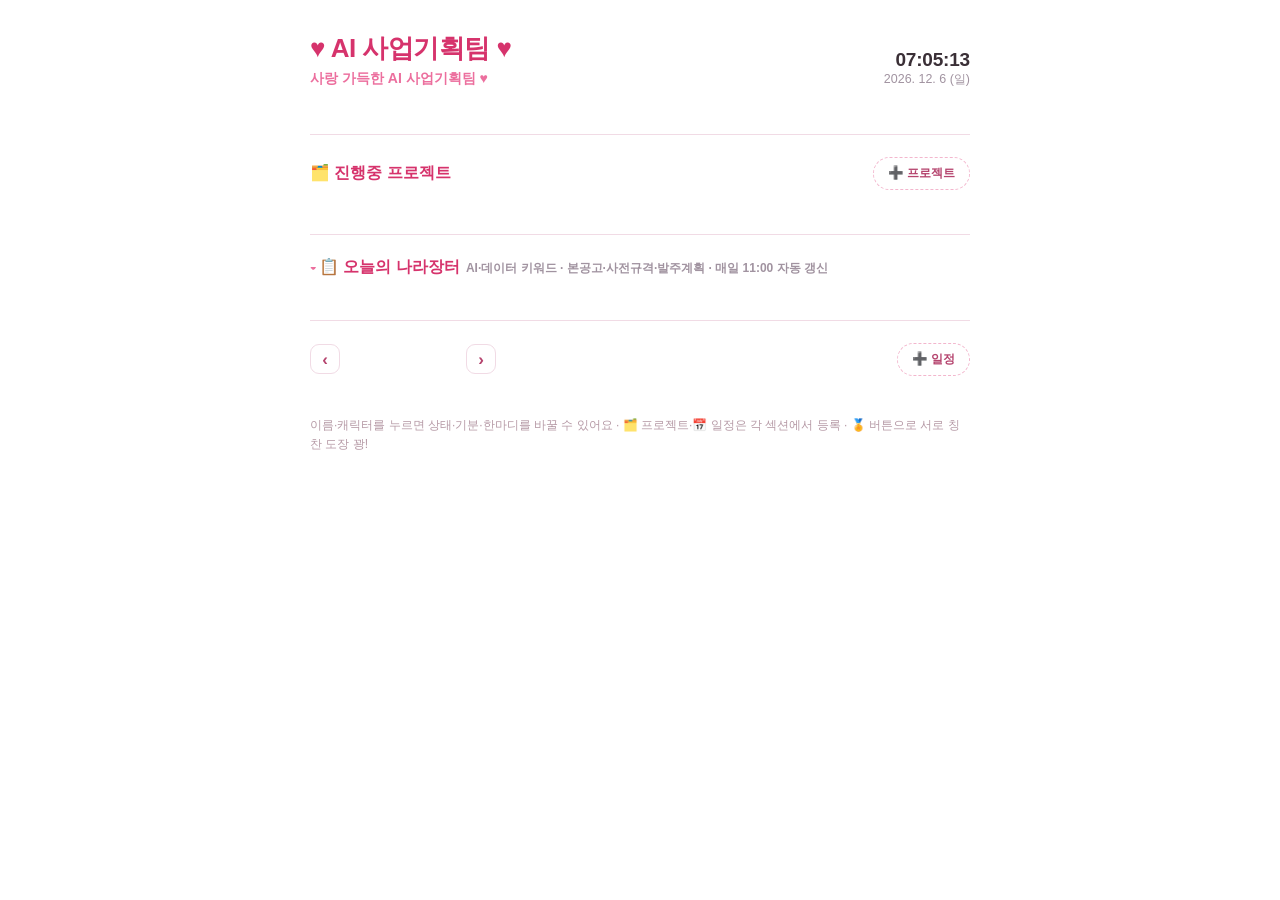
==== commit 3cfc2e82: "나라장터 섹션을 Firebase /nara 피드로 전환 (PC 예약작업 11:00 자동 갱신) - renderNara: /narajangteo → /nara, 종류 배지·수요기관·" ====
--- a/index.html
+++ b/index.html
@@ -151,6 +151,8 @@
   .nara-meta{font-size:.71875rem; color:var(--muted); display:flex; gap:9px; flex-wrap:wrap; align-items:center;}
   .axis{font-size:.65625rem; font-weight:800; padding:2px 9px; border-radius:20px;}
   .axis-g{background:#e6f7ec; color:#127a3e;} .axis-c{background:#fff3e0; color:#b25e00;} .axis-o{background:#eef1f6; color:#5b6472;}
+  .nara-kind{font-size:.68rem; font-weight:800; letter-spacing:-.02em;}
+  .nara-tag{font-size:.6rem; font-weight:800; color:#b25e00; background:#fff3e0; border-radius:6px; padding:1px 5px; white-space:nowrap;}
   .nara-dday{font-weight:800; color:#2f7d3e;}
   .nara-dday.urgent{color:#d6336c;}
   .nara-empty{color:var(--muted); font-size:.8125rem; text-align:center; padding:18px; background:var(--surface); border:1px dashed var(--line); border-radius:13px;}
@@ -233,7 +235,7 @@
   </div>
   <div class="nara-sec">
     <div class="nara-head" id="naraHead">
-      <div class="nara-title"><span id="naraCaret">▾</span>📋 오늘의 나라장터<span class="nara-subt">4축 · 2억↑ · 마감 2주+ · 미보유 면허 제외 자동 스크리닝</span></div>
+      <div class="nara-title"><span id="naraCaret">▾</span>📋 오늘의 나라장터<span class="nara-subt">AI·데이터 키워드 · 본공고·사전규격·발주계획 · 매일 11:00 자동 갱신</span></div>
       <div class="nara-upd" id="naraUpd"></div>
     </div>
     <div class="nara-list" id="naraList"></div>
@@ -468,30 +470,40 @@
 })();
 function naraEsc(s){return String(s||"").replace(/[&<>"]/g,function(c){return {'&':'&amp;','<':'&lt;','>':'&gt;','"':'&quot;'}[c];});}
 function renderNara(data){
+  // 데이터: Firebase /nara = { meta:{updatedAt,days,count,...}, items:{key:{kind,name,dem,org,amount,budget,deadline,dlLabel,contract,sw,axis,axisType,url,no,biz,reNtce}} }
+  // 수집기: 프로젝트1\나라장터_대시보드_갱신.py (PC 예약작업 NaraDashboard_1100, 매일 11:00)
   var el=document.getElementById("naraList"); if(!el) return;
   var upd=document.getElementById("naraUpd");
-  var cand=(data&&data.candidates)||{};
+  var items=(data&&data.items)||{};
   var today=new Date(); today.setHours(0,0,0,0);
   function daysLeft(c){ if(!c.deadline) return null; var p=String(c.deadline).split("-"); if(p.length!==3) return null; return Math.round((new Date(+p[0],+p[1]-1,+p[2])-today)/864e5); }
-  var arr=Object.keys(cand).map(function(k){return cand[k];})
-    .filter(function(c){ var d=daysLeft(c); return d===null || d>=14; }) // 마감 촉박(D-14 미만) 공고 제외
-    .sort(function(a,b){return (b.score||0)-(a.score||0);});
-  if(upd) upd.textContent=(data&&data.meta&&data.meta.updatedAt)?("🔄 자동갱신 "+data.meta.updatedAt):"";
-  if(!arr.length){ el.innerHTML='<div class="nara-empty">오늘 매칭된 공고가 없어요 · 매일 아침 자동 수집됩니다 ☀️</div>'; return; }
+  var KCOL={"본공고":"#ec6f9e","사전규격":"#6fa8dc","발주계획":"#a98fda"};
+  var KORD={"본공고":0,"사전규격":1,"발주계획":2};
+  var arr=Object.keys(items).map(function(k){return items[k];})
+    .filter(function(c){ var d=daysLeft(c); return d===null || d>=0; }) // 마감 지난 공고만 제외
+    .sort(function(a,b){ var s=(b.score||0)-(a.score||0); if(s) return s;
+      var k=(KORD[a.kind]||9)-(KORD[b.kind]||9); if(k) return k;
+      var da=daysLeft(a), db=daysLeft(b); if(da!==null&&db!==null&&da!==db) return da-db;
+      return (b.budget||0)-(a.budget||0); });
+  if(upd){ var m=(data&&data.meta)||{}; upd.textContent=m.updatedAt?("🔄 "+m.updatedAt+" 갱신 · 최근 "+(m.days||7)+"일 "+arr.length+"건"):""; }
+  if(!arr.length){ el.innerHTML='<div class="nara-empty">최근 등록된 AI·데이터 공고가 없어요 · 매일 11:00 자동 수집됩니다 ☀️</div>'; return; }
   el.innerHTML="";
-  arr.slice(0,20).forEach(function(c){
-    var band=c.score>=70?"#2fb36b":c.score>=40?"#f2a53a":"#b0b0b0";
+  arr.slice(0,40).forEach(function(c){
     var axisCls=c.axisType==="growth"?"axis-g":c.axisType==="cash"?"axis-c":"axis-o";
-    var ddHtml="";
-    var d=daysLeft(c); if(d!==null){ ddHtml='<span class="nara-dday">마감 D-'+d+'</span>'; }
-    var a=document.createElement("a");
-    a.className="nara-item"; a.href=c.url||"#"; a.target="_blank"; a.rel="noopener";
-    a.innerHTML='<div class="nara-score" style="background:'+band+'">'+(c.score||0)+'<small>'+(c.band||"")+'</small></div>'+
-      '<div class="nara-main"><div class="nara-name">'+naraEsc(c.name)+'</div>'+
+    var d=daysLeft(c), ddHtml="";
+    if(d!==null){ ddHtml='<span class="nara-dday'+(d<7?" urgent":"")+'">'+naraEsc(c.dlLabel||"마감")+' D-'+d+'</span>'; }
+    else if(c.deadline){ ddHtml='<span class="nara-dday">'+naraEsc(c.dlLabel||"")+' '+naraEsc(c.deadline)+'</span>'; }
+    var a=document.createElement(c.url?"a":"div");
+    a.className="nara-item"; if(c.url){ a.href=c.url; a.target="_blank"; a.rel="noopener"; }
+    a.innerHTML='<div class="nara-score" style="background:'+(KCOL[c.kind]||"#b0b0b0")+'"><span class="nara-kind">'+naraEsc(c.kind||"")+'</span><small>'+naraEsc(c.biz||"")+'</small></div>'+
+      '<div class="nara-main"><div class="nara-name">'+naraEsc(c.name)+(c.reNtce==="Y"?' <span class="nara-tag">재공고</span>':'')+'</div>'+
       '<div class="nara-meta"><span class="axis '+axisCls+'">'+naraEsc(c.axis)+'</span>'+
-      '<span>'+naraEsc(c.org)+'</span>'+
-      (c.amount?'<span>💰 '+naraEsc(c.amount)+(c.amount==="미공개"?"":"원")+'</span>':'')+
+      '<span>'+naraEsc(c.dem||c.org)+'</span>'+
+      '<span>💰 '+naraEsc(c.amount||"미공개")+'</span>'+
+      (c.contract?'<span>'+naraEsc(c.contract)+'</span>':'')+
+      (c.sw==="Y"?'<span class="nara-tag">SW사업</span>':'')+
       ddHtml+
+      (!c.url&&c.no?'<span>No. '+naraEsc(c.no)+'</span>':'')+
       '</div></div>';
     el.appendChild(a);
   });
@@ -691,7 +703,7 @@
     db.ref("events").on("value", snap=>{ const v=snap.val()||{}; EVENTS=Object.keys(v).map(k=>Object.assign({id:k}, v[k])); render(); });
     db.ref("cal").on("value", snap=>{ const v=snap.val()||{}; CAL=Object.keys(v).map(k=>Object.assign({id:k}, v[k])); renderCal(); });
     db.ref("projects").on("value", snap=>{ const v=snap.val()||{}; PROJECTS=Object.keys(v).map(k=>Object.assign({id:k}, v[k])); renderProjects(); });
-    db.ref("narajangteo").on("value", snap=>{ renderNara(snap.val()||{}); });
+    db.ref("nara").on("value", snap=>{ renderNara(snap.val()||{}); });
     db.ref("coffee").on("value", snap=>{ COFFEE=snap.val()||null; render(); });
   } else {
     DATA=Object.keys(SEED).map(k=>Object.assign({id:k}, SEED[k], {updated:Date.now()})).sort((a,b)=>a.order-b.order);
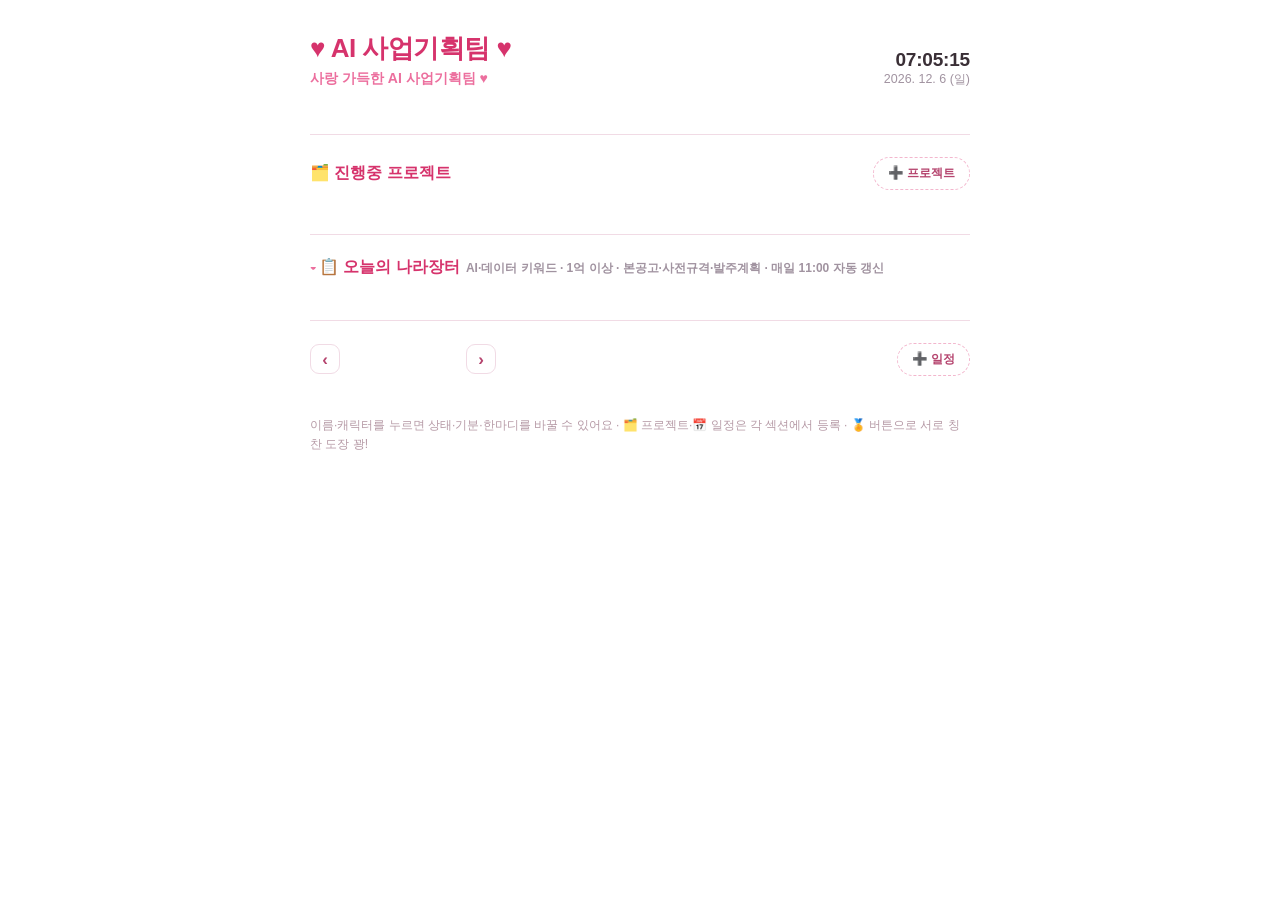
==== commit a1efa38a: "나라장터 섹션: 예산 1억원 이상만 표시 - 수집기 MIN_BUDGET=1억(미공개 제외) + 대시보드 렌더에도 동일 기준 적용 - 부제에 "1억 이상" 명시  Co-Authore" ====
--- a/index.html
+++ b/index.html
@@ -235,7 +235,7 @@
   </div>
   <div class="nara-sec">
     <div class="nara-head" id="naraHead">
-      <div class="nara-title"><span id="naraCaret">▾</span>📋 오늘의 나라장터<span class="nara-subt">AI·데이터 키워드 · 본공고·사전규격·발주계획 · 매일 11:00 자동 갱신</span></div>
+      <div class="nara-title"><span id="naraCaret">▾</span>📋 오늘의 나라장터<span class="nara-subt">AI·데이터 키워드 · 1억 이상 · 본공고·사전규격·발주계획 · 매일 11:00 자동 갱신</span></div>
       <div class="nara-upd" id="naraUpd"></div>
     </div>
     <div class="nara-list" id="naraList"></div>
@@ -480,7 +480,7 @@
   var KCOL={"본공고":"#ec6f9e","사전규격":"#6fa8dc","발주계획":"#a98fda"};
   var KORD={"본공고":0,"사전규격":1,"발주계획":2};
   var arr=Object.keys(items).map(function(k){return items[k];})
-    .filter(function(c){ var d=daysLeft(c); return d===null || d>=0; }) // 마감 지난 공고만 제외
+    .filter(function(c){ var d=daysLeft(c); return (d===null || d>=0) && (c.budget||0)>=1e8; }) // 마감 지난 공고 · 1억 미만 제외
     .sort(function(a,b){ var s=(b.score||0)-(a.score||0); if(s) return s;
       var k=(KORD[a.kind]||9)-(KORD[b.kind]||9); if(k) return k;
       var da=daysLeft(a), db=daysLeft(b); if(da!==null&&db!==null&&da!==db) return da-db;
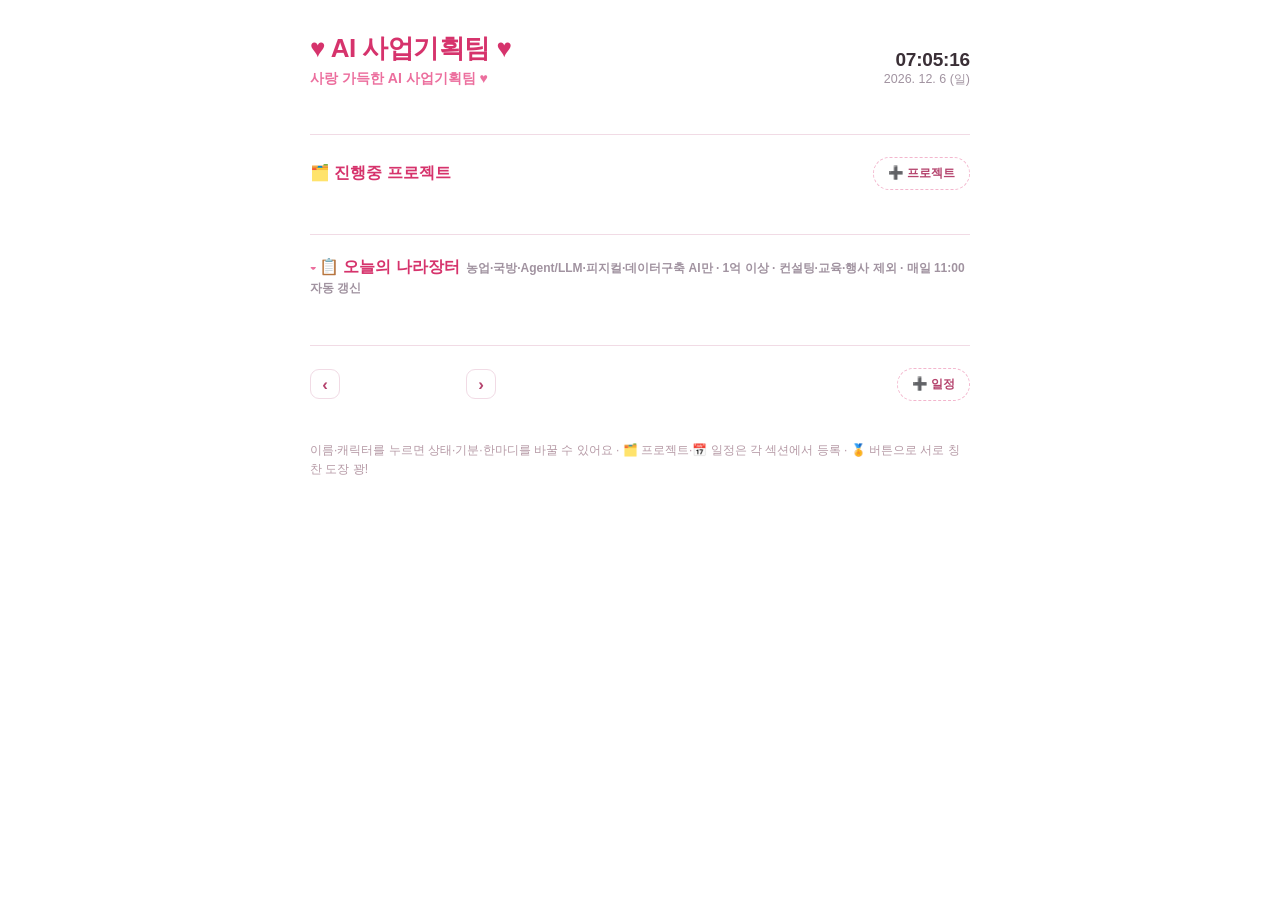
==== commit 910354ef: "나라장터 섹션: 승산 있는 축(농업·국방·Agent/LLM·피지컬·데이터구축)만 표시, 컨설팅·교육·행사 제외 - 수집기: 축 미매칭 제외, 국방AI·데이터·AI구축 축 추가, 컨" ====
--- a/index.html
+++ b/index.html
@@ -151,6 +151,7 @@
   .nara-meta{font-size:.71875rem; color:var(--muted); display:flex; gap:9px; flex-wrap:wrap; align-items:center;}
   .axis{font-size:.65625rem; font-weight:800; padding:2px 9px; border-radius:20px;}
   .axis-g{background:#e6f7ec; color:#127a3e;} .axis-c{background:#fff3e0; color:#b25e00;} .axis-o{background:#eef1f6; color:#5b6472;}
+  .axis-d{background:#e8f0fb; color:#2f5f9e;}
   .nara-kind{font-size:.68rem; font-weight:800; letter-spacing:-.02em;}
   .nara-tag{font-size:.6rem; font-weight:800; color:#b25e00; background:#fff3e0; border-radius:6px; padding:1px 5px; white-space:nowrap;}
   .nara-dday{font-weight:800; color:#2f7d3e;}
@@ -235,7 +236,7 @@
   </div>
   <div class="nara-sec">
     <div class="nara-head" id="naraHead">
-      <div class="nara-title"><span id="naraCaret">▾</span>📋 오늘의 나라장터<span class="nara-subt">AI·데이터 키워드 · 1억 이상 · 본공고·사전규격·발주계획 · 매일 11:00 자동 갱신</span></div>
+      <div class="nara-title"><span id="naraCaret">▾</span>📋 오늘의 나라장터<span class="nara-subt">농업·국방·Agent/LLM·피지컬·데이터구축 AI만 · 1억 이상 · 컨설팅·교육·행사 제외 · 매일 11:00 자동 갱신</span></div>
       <div class="nara-upd" id="naraUpd"></div>
     </div>
     <div class="nara-list" id="naraList"></div>
@@ -489,7 +490,7 @@
   if(!arr.length){ el.innerHTML='<div class="nara-empty">최근 등록된 AI·데이터 공고가 없어요 · 매일 11:00 자동 수집됩니다 ☀️</div>'; return; }
   el.innerHTML="";
   arr.slice(0,40).forEach(function(c){
-    var axisCls=c.axisType==="growth"?"axis-g":c.axisType==="cash"?"axis-c":"axis-o";
+    var axisCls=c.axisType==="growth"?"axis-g":c.axisType==="cash"?"axis-c":c.axisType==="data"?"axis-d":"axis-o";
     var d=daysLeft(c), ddHtml="";
     if(d!==null){ ddHtml='<span class="nara-dday'+(d<7?" urgent":"")+'">'+naraEsc(c.dlLabel||"마감")+' D-'+d+'</span>'; }
     else if(c.deadline){ ddHtml='<span class="nara-dday">'+naraEsc(c.dlLabel||"")+' '+naraEsc(c.deadline)+'</span>'; }
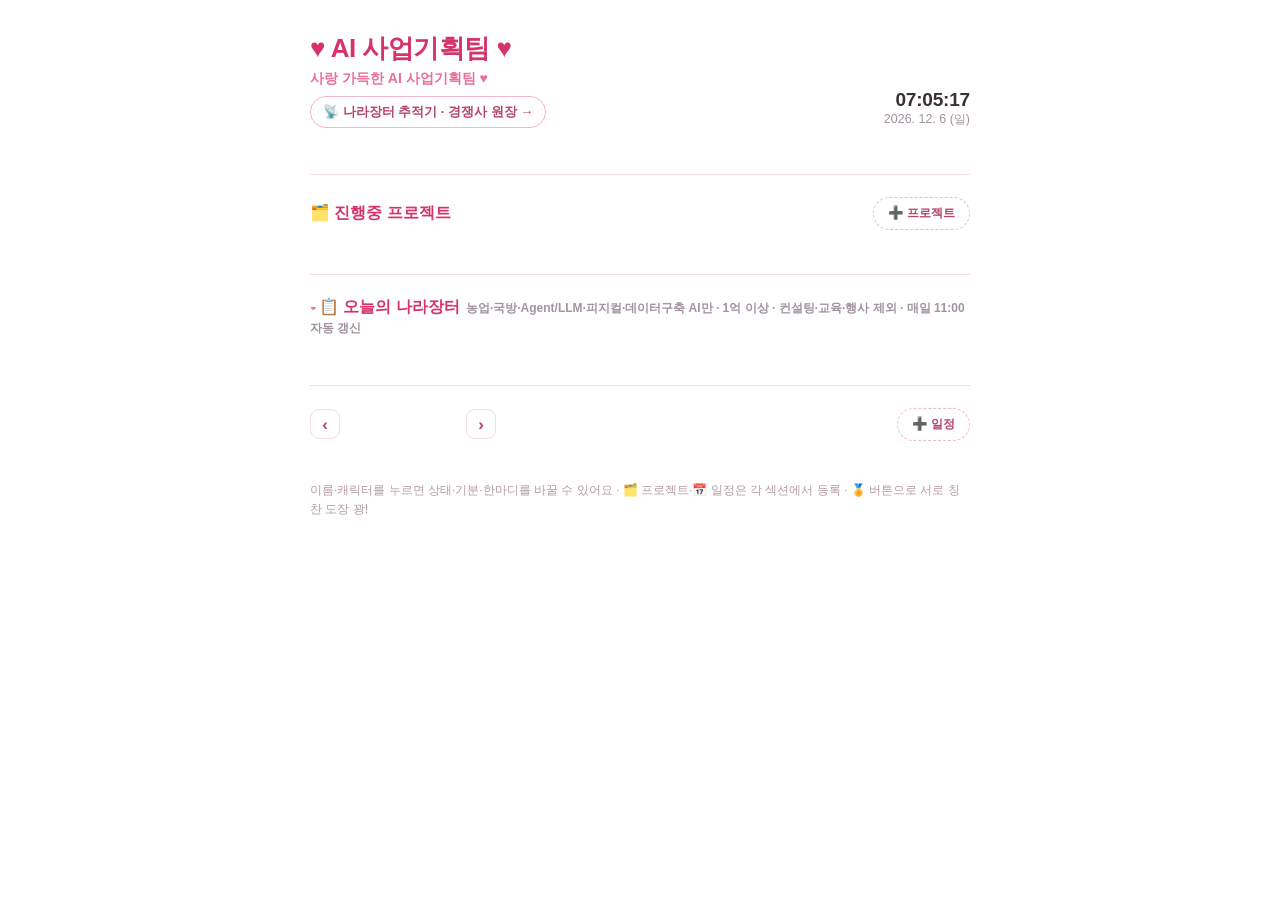
==== commit 846c4d54: "나라장터 추적기·경쟁사 원장 페이지 추가 (nara-tracking.html) + 현황보드 상단 버튼 - nara-tracking.html: Firebase /nara_tracki" ====
--- a/index.html
+++ b/index.html
@@ -90,6 +90,8 @@
   .stampgrid button:hover{background:#fff8e6; border-color:#f3e3a8;} .stampgrid .e{font-size:1.5rem;}
 
   .addchip{cursor:pointer; background:var(--surface); border:1px dashed #f3b6cd; color:#b5446e;}
+  .track-link{display:inline-block; margin-top:8px; padding:6px 12px; border-radius:999px; background:var(--surface); border:1px solid #f3b6cd; color:#b5446e; font-size:13px; font-weight:600; text-decoration:none; transition:background-color .15s ease, transform .1s ease-out;}
+  .track-link:hover{background:#fdeef3;} .track-link:active{transform:scale(.97);}
   .tchip.evt{cursor:pointer;}
   .spin{font-size:1.875rem; font-weight:800; color:var(--pink-deep); text-align:center; padding:22px 0; min-height:84px; display:flex; align-items:center; justify-content:center;}
   .modal input[type=text],.modal input[type=date]{width:100%; border:1.5px solid var(--line); border-radius:11px; padding:11px 12px; font:inherit; font-size:.875rem; outline:0; background:var(--surface); color:var(--ink);}
@@ -222,7 +224,7 @@
 <body>
 <div class="wrap">
   <div class="top">
-    <div class="title"><h1>♥ AI 사업기획팀 ♥</h1><p>사랑 가득한 AI 사업기획팀 ♥</p></div>
+    <div class="title"><h1>♥ AI 사업기획팀 ♥</h1><p>사랑 가득한 AI 사업기획팀 ♥</p><a class="track-link" href="nara-tracking.html">📡 나라장터 추적기 · 경쟁사 원장 →</a></div>
     <div class="clock"><b id="clk">--:--</b><span id="cdate"></span></div>
   </div>
   <div class="ticker" id="ticker"></div>
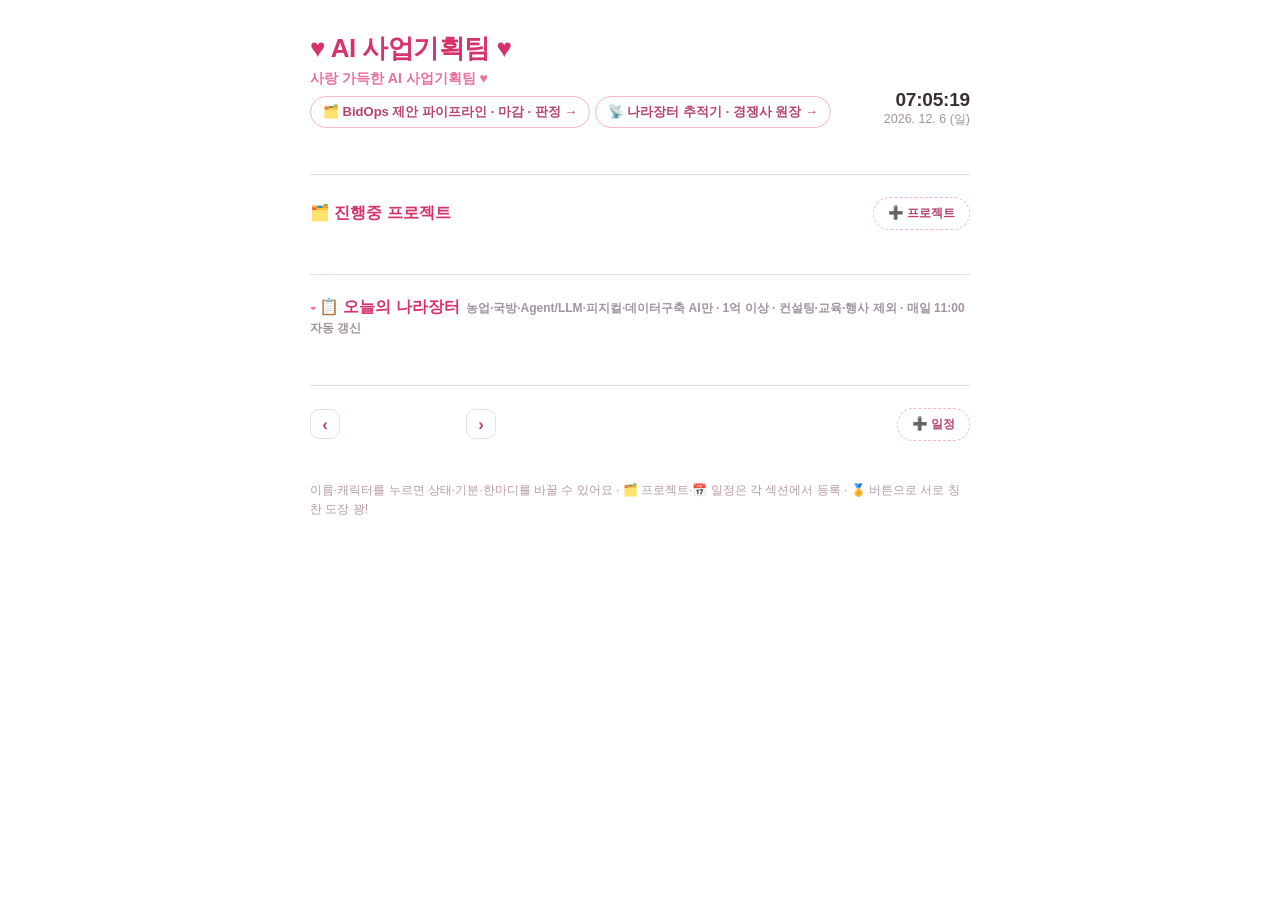
==== commit 95f6531b: "BidOps 제안 파이프라인 앱 추가 (bidops/) + 현황보드 상단 버튼 - 오늘(마감·변경·신규 공고) / 파이프라인 칸반 / 캘린더 / 사업 축 / 상세 드로어 - Fir" ====
--- a/index.html
+++ b/index.html
@@ -224,7 +224,7 @@
 <body>
 <div class="wrap">
   <div class="top">
-    <div class="title"><h1>♥ AI 사업기획팀 ♥</h1><p>사랑 가득한 AI 사업기획팀 ♥</p><a class="track-link" href="nara-tracking.html">📡 나라장터 추적기 · 경쟁사 원장 →</a></div>
+    <div class="title"><h1>♥ AI 사업기획팀 ♥</h1><p>사랑 가득한 AI 사업기획팀 ♥</p><a class="track-link" href="bidops/">🗂️ BidOps 제안 파이프라인 · 마감 · 판정 →</a> <a class="track-link" href="nara-tracking.html">📡 나라장터 추적기 · 경쟁사 원장 →</a></div>
     <div class="clock"><b id="clk">--:--</b><span id="cdate"></span></div>
   </div>
   <div class="ticker" id="ticker"></div>
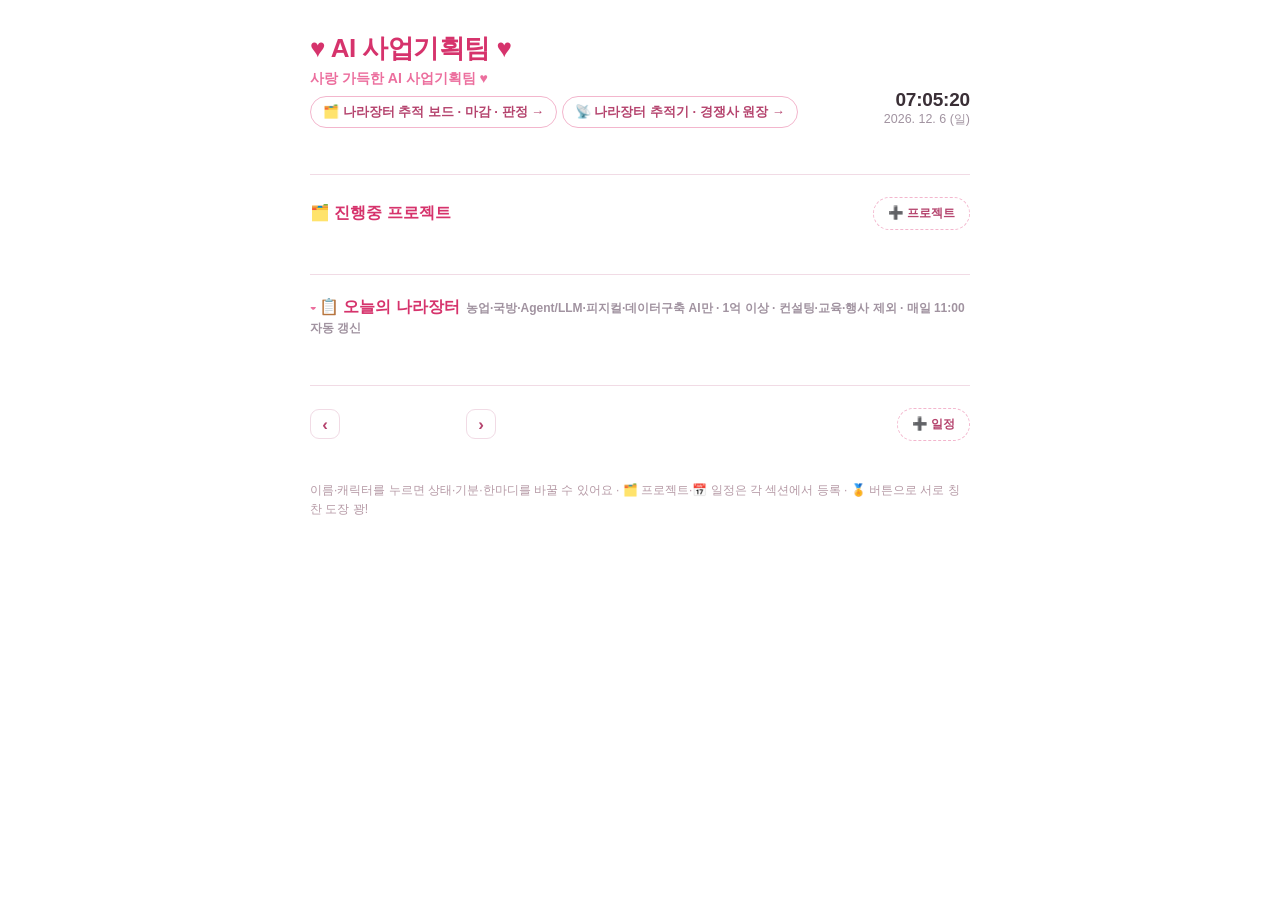
==== commit 471cc539: "표시 이름 BidOps → 나라장터 추적 보드 (앱 제목·상단바·현황보드 버튼) Co-Authored-By: Claude Fable 5.1 <noreply@anthropic.com" ====
--- a/index.html
+++ b/index.html
@@ -224,7 +224,7 @@
 <body>
 <div class="wrap">
   <div class="top">
-    <div class="title"><h1>♥ AI 사업기획팀 ♥</h1><p>사랑 가득한 AI 사업기획팀 ♥</p><a class="track-link" href="bidops/">🗂️ BidOps 제안 파이프라인 · 마감 · 판정 →</a> <a class="track-link" href="nara-tracking.html">📡 나라장터 추적기 · 경쟁사 원장 →</a></div>
+    <div class="title"><h1>♥ AI 사업기획팀 ♥</h1><p>사랑 가득한 AI 사업기획팀 ♥</p><a class="track-link" href="bidops/">🗂️ 나라장터 추적 보드 · 마감 · 판정 →</a> <a class="track-link" href="nara-tracking.html">📡 나라장터 추적기 · 경쟁사 원장 →</a></div>
     <div class="clock"><b id="clk">--:--</b><span id="cdate"></span></div>
   </div>
   <div class="ticker" id="ticker"></div>
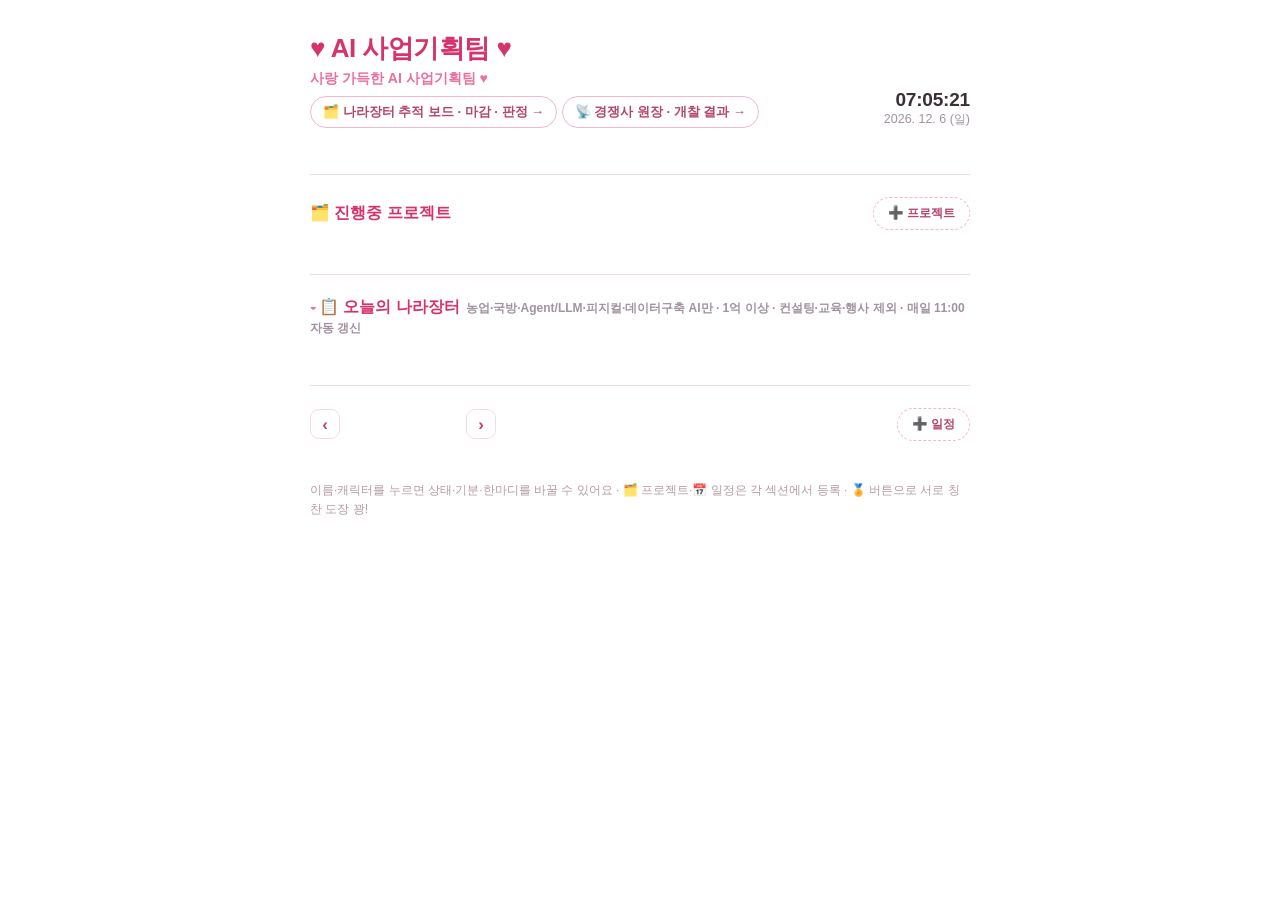
==== commit 642f143f: "추적기 페이지를 추적 보드 안 「추적」·「경쟁사」 탭으로 흡수 - store: /nara_tracking 구독 추가, ui/tracking.js·ui/competitors.js 신" ====
--- a/index.html
+++ b/index.html
@@ -224,7 +224,7 @@
 <body>
 <div class="wrap">
   <div class="top">
-    <div class="title"><h1>♥ AI 사업기획팀 ♥</h1><p>사랑 가득한 AI 사업기획팀 ♥</p><a class="track-link" href="bidops/">🗂️ 나라장터 추적 보드 · 마감 · 판정 →</a> <a class="track-link" href="nara-tracking.html">📡 나라장터 추적기 · 경쟁사 원장 →</a></div>
+    <div class="title"><h1>♥ AI 사업기획팀 ♥</h1><p>사랑 가득한 AI 사업기획팀 ♥</p><a class="track-link" href="bidops/">🗂️ 나라장터 추적 보드 · 마감 · 판정 →</a> <a class="track-link" href="bidops/#/competitors">📡 경쟁사 원장 · 개찰 결과 →</a></div>
     <div class="clock"><b id="clk">--:--</b><span id="cdate"></span></div>
   </div>
   <div class="ticker" id="ticker"></div>
